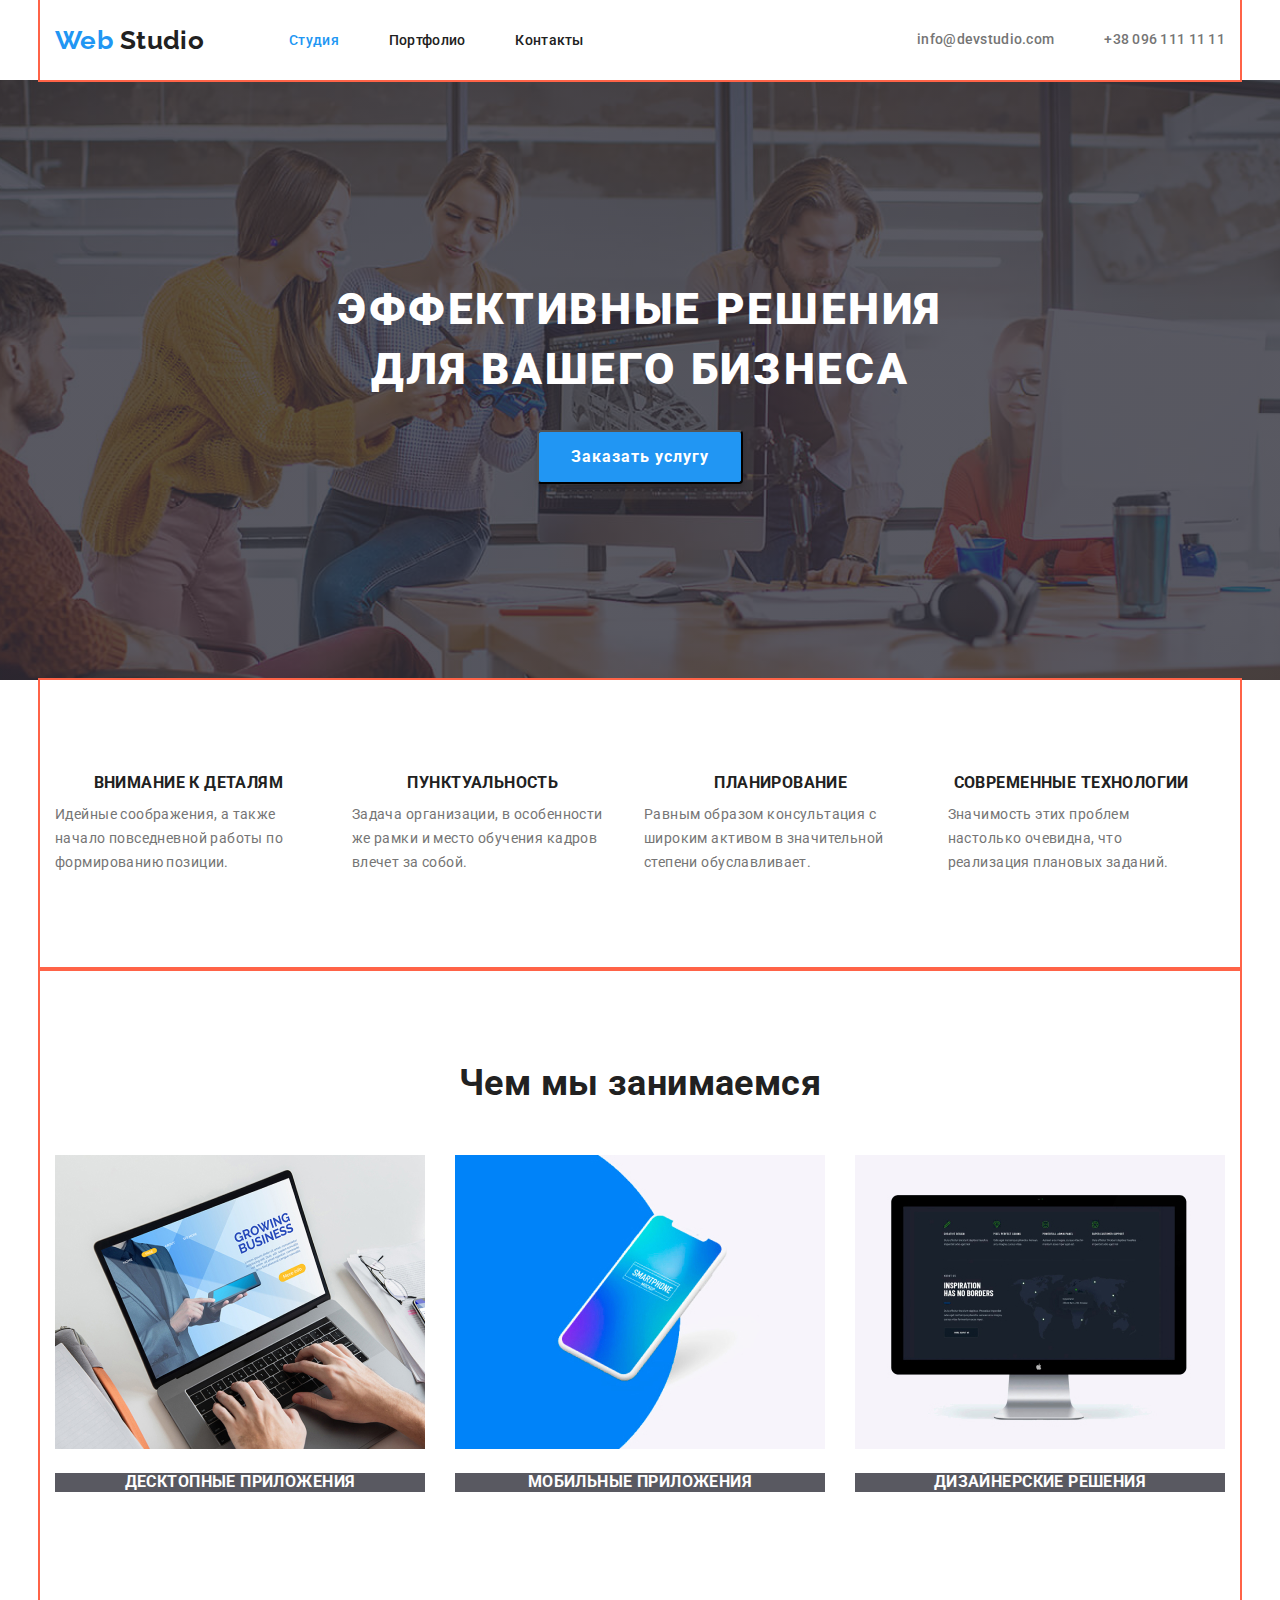
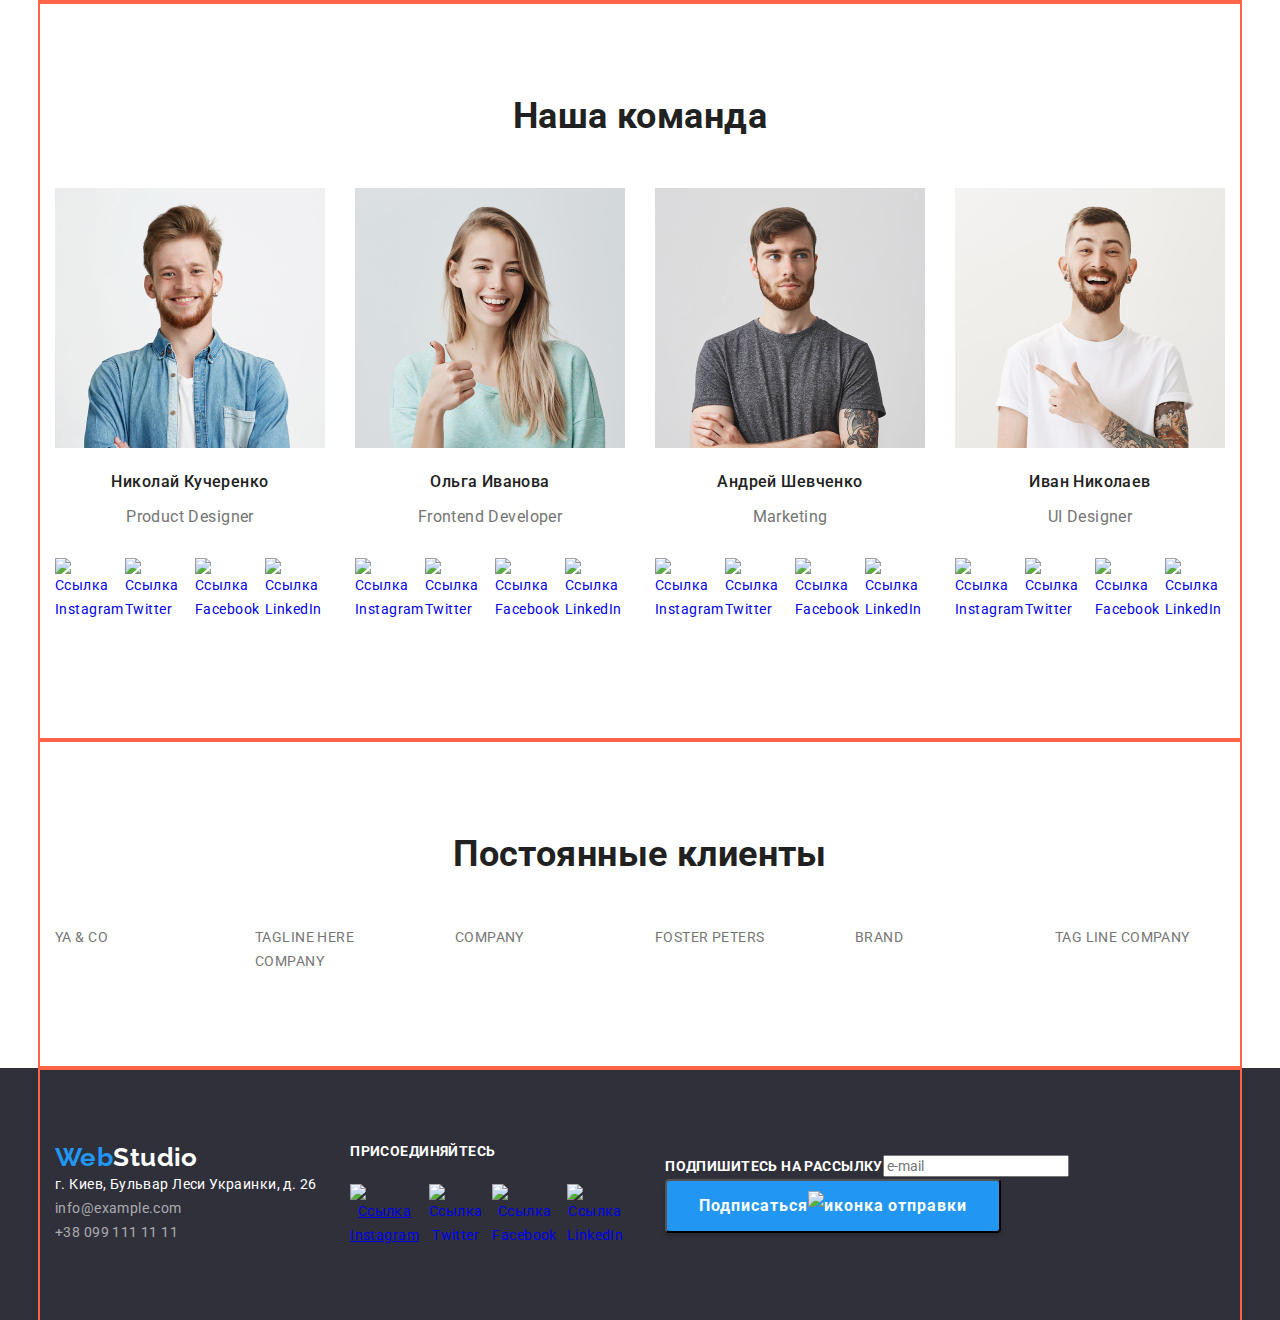
==== index.html @ 9b6b51e1 "закончен герой" ====
<!DOCTYPE html>
<html lang="ru">

<head>
  <meta charset="UTF-8" />
  <meta name="viewport" content="width=device-width, initial-scale=1.0" />
  <meta http-equiv="X-UA-Compatible" content="ie=edge" />
  <title>WebStudio</title>
  <link href="https://fonts.googleapis.com/css2?family=Raleway:wght@700&family=Roboto:wght@400;700;900&display=swap"
    rel="stylesheet">
  <link rel="stylesheet" href="./css/normalize.css">
  <link rel="stylesheet" href="./css/style.css">
</head>

<body>
  <header class="page-header">
    <div class="container-hf flexbox">
      <!-- Навигация на другие страницы -->
      <nav class="navigation">
        <a href="./" class="logo" lang="en"><span class="accent-blue">Web</span>
          <span class="accent-black">Studio</span></a>
        <ul class="list menu-list">
          <li class="menu-item"><a href="./index.html" class="menu-link current">Студия</a></li>
          <li class="menu-item"><a href="./portfolio.html" class="menu-link">Портфолио</a></li>
          <li class="menu-item"><a href="#" class="menu-link">Контакты</a></li>
        </ul>
      </nav>
      <ul class="list contacts-list">
        <li class="contacts-item"><a href="mailto:info@devstudio.com" class="contacts-link">info@devstudio.com</a>
        </li>
        <li class="contacts-item"><a href="tel:+3809611111" class="contacts-link">+38 096 111 11 11</a></li>
      </ul>
    </div>
  </header>
  <main>
    <section class="hero">
      <div class="overlay">
        <h1 class="hero-title">Эффективные решения<br>для вашего бизнеса</h1>
        <button class="btn-studio">Заказать услугу</button>
      </div>
    </section>

    <section>
      <div class="container advantages">
        <ul class="list advantages-list">
          <li class="advantages-title">
            <h3 class="advantages-item">Внимание к деталям</h3>
            <p>Идейные соображения, а также начало повседневной работы по формированию позиции.</p>
          </li>
          <li class="advantages-title">
            <h3 class="advantages-item">Пунктуальность</h3>
            <p>Задача организации, в особенности же рамки и место обучения кадров влечет за собой.</p>
          </li>
          <li class="advantages-title">
            <h3 class="advantages-item">Планирование</h3>
            <p>Равным образом консультация с широким активом в значительной степени обуславливает.</p>
          </li>
          <li class="advantages-title">
            <h3 class="advantages-item">Современные технологии</h3>
            <p>Значимость этих проблем настолько очевидна, что реализация плановых заданий.</p>
          </li>
        </ul>
      </div>
    </section>

    <section>
      <div class="container examples">
        <h2 class="section-title">Чем мы занимаемся</h2>
        <ul class="list examples-list">
          <li class="examples-item">
            <img src="./images/sec-one.jpg" alt="Ноутбук" width="370" />
            <h3 class="examples-title">Десктопные приложения</h3>
          </li>
          <li class="examples-item">
            <img src="./images/sec-two.jpg" alt="Смартфон" width="370" />
            <h3 class="examples-title">Мобильные приложения</h3>
          </li>
          <li class="examples-item">
            <img src="./images/sec-free.jpg" alt="Дизайн" width="370" />
            <h3 class="examples-title">Дизайнерские решения</h3>
          </li>
        </ul>
      </div>
    </section>

    <section>
      <!-- class="section team" -->
      <div class="container">
        <h2 class="section-title">Наша команда</h2>
        <ul class="list team-list">
          <li class="team-item member">
            <a href="#" class="link">
              <img src="./images/foto-nk.jpg" alt="Николай Кучеренко" width="270" />
              <h3 class="member-name">Николай Кучеренко</h3>
              <p class="member-position" lang="en">Product Designer</p>
            </a>
            <ul class="list social-networks">
              <li class="networks-title">
                <a href="https://www.instagram.com/" target="_blank" rel="noopener noreferrer"
                  aria-label="Ссылка на Instagram" class="link">
                  <img src="./images/instagram.svg" alt="Ссылка Instagram" />
                </a>
              </li>
              <li class="networks-title">
                <a href="https://twitter.com/" target="_blank" rel="noopener noreferrer" aria-label="Ссылка на Twitter"
                  class="link">
                  <img src="./images/twitter.svg" alt="Ссылка Twitter" />
                </a>
              </li>
              <li class="networks-title">
                <a href="https://www.facebook.com/" target="_blank" rel="noopener noreferrer"
                  aria-label="Ссылка на Facebook" class="link">
                  <img src="./images/facebook.svg" alt="Ссылка Facebook" />
                </a>
              </li>
              <li class="networks-title">
                <a href="https://www.linkedin.com/" target="_blank" rel="noopener noreferrer"
                  aria-label="Ссылка на LinkedIn" class="link">
                  <img src="./images/linkedin.svg" alt="Ссылка LinkedIn" />
                </a>
              </li>
            </ul>
          </li>
          <li class="team-item member">
            <a href="#" class="link">
              <img src="./images/foto-oi.jpg" alt="Ольга Иванова" width="270" />
              <h3 class="member-name">Ольга Иванова</h3>
              <p class="member-position" lang="en">Frontend Developer</p>
            </a>
            <ul class="list social-networks">
              <li class="networks-title">
                <a href="https://www.instagram.com/" target="_blank" rel="noopener noreferrer"
                  aria-label="Ссылка на Instagram" class="link">
                  <img src="./images/instagram.svg" alt="Ссылка Instagram" />
                </a>
              </li>
              <li class="networks-title">
                <a href="https://twitter.com/" target="_blank" rel="noopener noreferrer" aria-label="Ссылка на Twitter"
                  class="link">
                  <img src="./images/twitter.svg" alt="Ссылка Twitter" />
                </a>
              </li>
              <li class="networks-title">
                <a href="https://www.facebook.com/" target="_blank" rel="noopener noreferrer"
                  aria-label="Ссылка на Facebook" class="link">
                  <img src="./images/facebook.svg" alt="Ссылка Facebook" />
                </a>
              </li>
              <li class="networks-title">
                <a href="https://www.linkedin.com/" target="_blank" rel="noopener noreferrer"
                  aria-label="Ссылка на LinkedIn" class="link">
                  <img src="./images/linkedin.svg" alt="Ссылка LinkedIn" />
                </a>
              </li>
            </ul>
          </li>
          <li class="team-item member">
            <a href="#" class="link">
              <img src="./images/foto-ash.jpg" alt="Андрей Шевченко" width="270" />
              <h3 class="member-name">Андрей Шевченко</h3>
              <p class="member-position" lang="en">Marketing</p>
            </a>
            <ul class="list social-networks">
              <li class="networks-title">
                <a href="https://www.instagram.com/" target="_blank" rel="noopener noreferrer"
                  aria-label="Ссылка на Instagram" class="link">
                  <img src="./images/instagram.svg" alt="Ссылка Instagram" />
                </a>
              </li>
              <li class="networks-title">
                <a href="https://twitter.com/" target="_blank" rel="noopener noreferrer" aria-label="Ссылка на Twitter"
                  class="link">
                  <img src="./images/twitter.svg" alt="Ссылка Twitter" />
                </a>
              </li>
              <li class="networks-title">
                <a href="https://www.facebook.com/" target="_blank" rel="noopener noreferrer"
                  aria-label="Ссылка на Facebook" class="link">
                  <img src="./images/facebook.svg" alt="Ссылка Facebook" />
                </a>
              </li>
              <li class="networks-title">
                <a href="https://www.linkedin.com/" target="_blank" rel="noopener noreferrer"
                  aria-label="Ссылка на LinkedIn" class="link">
                  <img src="./images/linkedin.svg" alt="Ссылка LinkedIn" />
                </a>
              </li>
            </ul>
          </li>
          <li class="team-item member">
            <a href="#" class="link">
              <img src="./images/foto-in.jpg" alt="Иван Николаев" width="270" />
              <h3 class="member-name">Иван Николаев</h3>
              <p class="member-position" lang="en">UI Designer</p>
            </a>
            <ul class="list social-networks">
              <li class="networks-title">
                <a href="https://www.instagram.com/" target="_blank" rel="noopener noreferrer"
                  aria-label="Ссылка на Instagram" class="link">
                  <img src="./images/instagram.svg" alt="Ссылка Instagram" />
                </a>
              </li>
              <li class="networks-title">
                <a href="https://twitter.com/" target="_blank" rel="noopener noreferrer" aria-label="Ссылка на Twitter"
                  class="link">
                  <img src="./images/twitter.svg" alt="Ссылка Twitter" />
                </a>
              </li>
              <li class="networks-title">
                <a href="https://www.facebook.com/" target="_blank" rel="noopener noreferrer"
                  aria-label="Ссылка на Facebook" class="link">
                  <img src="./images/facebook.svg" alt="Ссылка Facebook" />
                </a>
              </li>
              <li class="networks-title">
                <a href="https://www.linkedin.com/" target="_blank" rel="noopener noreferrer"
                  aria-label="Ссылка на LinkedIn" class="link">
                  <img src="./images/linkedin.svg" alt="Ссылка LinkedIn" />
                </a>
              </li>
            </ul>
          </li>
        </ul>
      </div>
    </section>

    <section>
      <div class="container">
        <h2 class="section-title">Постоянные клиенты</h2>
        <ul class="list clients-list">
          <li class="clients-name">YA & CO<a href="" aria-label="ссылка YA & CO"></a></li>
          <li class="clients-name">TAGLINE HERE COMPANY<a href="" aria-label=" ссылка TAGLINE HERE COMPANY"></a>
          </li>
          <li class="clients-name">COMPANY<a href="" aria-label=" ссылка COMPANY"></a></li>
          <li class="clients-name">FOSTER PETERS<a href="" aria-label=" ссылка FOSTER PETERS"></a></li>
          <li class="clients-name">BRAND<a href="" aria-label=" ссылка BRAND"></a></li>
          <li class="clients-name">TAG LINE COMPANY<a href="" aria-label=" ссылка TAG LINE COMPANY"></a></li>
        </ul>
      </div>
    </section>
  </main>

  <footer>
    <section class="container-hf footer flexbox">
      <div class="footer-item item">
        <a href="./" class="logo" lang="en"><span class="accent-blue">Web</span><span
            class="accent-white">Studio</span></a>
        <address>
          <ul class="footer list">
            <li><a href="#" class="link white">г. Киев, Бульвар Леси Украинки, д. 26</a></li>
            <li><a href="mailto:info@example.com" class="footer-addres link" lang="en">info@example.com</a></li>
            <li><a href="tel:+380991111111" class="footer-addres link">+38 099 111 11 11</a></li>
          </ul>
        </address>
      </div>

      <div class="footer-item">
        <b class="examples-title">присоединяйтесь</b>
        <ul class="list fsocial-networks flexbox">
          <li class="fnetworks-title">
            <a href="https://www.instagram.com/" target="_blank" rel="noopener noreferrer"
              aria-label="Ссылка на Instagram">
              <img src="./images/instagram.svg" alt="Ссылка Instagram" />
            </a>
          </li>
          <li class="fnetworks-title">
            <a href="https://twitter.com/" target="_blank" rel="noopener noreferrer" aria-label="Ссылка на Twitter"
              class="link">
              <img src="./images/twitter.svg" alt="Ссылка Twitter" />
            </a>
          </li>
          <li class="fnetworks-title">
            <a href="https://www.facebook.com/" target="_blank" rel="noopener noreferrer"
              aria-label="Ссылка на Facebook" class="link">
              <img src="./images/facebook.svg" alt="Ссылка Facebook" />
            </a>
          </li>
          <li class="fnetworks-title">
            <a href="https://www.linkedin.com/" target="_blank" rel="noopener noreferrer"
              aria-label="Ссылка на LinkedIn" class="link">
              <img src="./images/linkedin.svg" alt="Ссылка LinkedIn" />
            </a>
          </li>
        </ul>
      </div>

      <div class="footer-item1">
        <b class="examples-title">Подпишитесь на рассылку</b><input type="text" placeholder="e-mail" />
        <button type="button" class="btn-studio">
          Подписаться<img src="./images/icon-send.svg" alt="иконка отправки" />
        </button>
      </div>
    </section>
  </footer>
</body>

</html>
---- css/style.css ----
:root {
  --main-color: #757575;
  --dark-color: #212121;
  --accent-color: #2196f3;
  --white: #ffffff;
  --bg-color: #f5f4fa;
  --footer-bg-color: #2f303a;
}

body { 
  font-family: Roboto, sans-serif;
  font-weight: 400;
  font-size: 14px;
  line-height: 1.714;
  letter-spacing: 0.03em;
  color: var(--main-color);
}

.container-hf {
  width: 1170px;
  padding-left: 15px;
  padding-right: 15px;
  margin-right: auto;
  margin-left: auto;
  outline: 2px solid tomato;
}

.container {
  width: 1170px;
  padding: 94px 15px 94px 15px;
  margin-right: auto;
  margin-left: auto;
  outline: 2px solid tomato;
}

.list,
p {
  list-style: none;
  padding: 0;
  margin: 0;
}

.flexbox {
  display: flex;
  align-items: center;

}

.navigation {
  display: flex;
  align-items: center;
  margin-right: auto;
}

.logo {
  display: block;
  font-family: Raleway, sans-serif;
  font-weight: 700;
  font-size: 26px;
  line-height: 1.192;
  text-decoration: none;
  margin-right: 85px;
}

.menu-list,
.contacts-list {
  display: flex;
}

.menu-item:not(:last-child),
.contacts-item:not(:last-child) {
  margin-right: 50px;
}

.menu-link {
  display: block;
  padding-top: 32px;
  padding-bottom: 32px;
  font-weight: 500;
  line-height: 1.142;
  letter-spacing: 0.02em;
  color: var(--dark-color);
  text-decoration: none;
}

.menu-link:hover,
.menu-link:focus,
.contacts-link:hover,
.contacts-link:focus,
.footer .link:hover,
.footer .link:focus {
  color: var(--accent-color);
}

.accent-blue,
.menu-list .current {
  color: var(--accent-color);
}

.accent-black {
  color: var(--dark-color);
}

.accent-white,
.white {
    color: var(--white);
}

.contacts-link {
  font-weight: 500;
  line-height: 1.142;
  letter-spacing: 0.02em;
  color: var(--main-color);
  text-decoration: none;
}

.overlay {
  max-width: 1600px;
  height: 600px;
  margin-left: auto;
  margin-right: auto;
  background-color: var(--main-color);
  background-image: linear-gradient(to right, rgba(47, 47, 58, 0.8),rgba(47, 47, 58, 0.8)),
  url(../images/hero.png);
  background-repeat: no-repeat;
  background-size: cover;
  background-position: center;
}

.hero {
  text-align: center;
}

.hero-title {
  padding-top: 200px;
  margin: 0 0 30px 0;
  font-weight: 900;
  font-size: 44px;
  line-height: 1.363;
  letter-spacing: 0.06em;
  text-transform: uppercase;
  color: var(--white);
}

.btn-studio {
  font-weight: 700;
  font-size: 16px;
  line-height: 1.875;
  letter-spacing: 0.06em;
  background-color: var(--accent-color);
  color: var(--white);
  box-shadow: 0px 4px 4px rgba(0, 0, 0, 0.15);
  border-radius: 4px;
  text-decoration: none;
  align-items: center;
  text-align: center;
  padding: 10px 32px 10px 32px;
}

.advantages-list {
  display: flex;
}

.advantages-title {
  width: : calc((100% - 30px * 3) / 4);
  margin: 0 30px 0 0;
}

.advantages-item {
  font-weight: 700;
  line-height: 1.142;
  text-transform: uppercase;
  color: var(--dark-color);
  margin: 0 0 10px 0;
  text-align: center;
}

.section-title {
  font-weight: 700;
  font-size: 36px;
  line-height: 1.166;
  color: var(--dark-color);
  text-align: center;
  margin: 0px 0 50px 0;
}

.examples-list {
  display: flex;
}

.examples-item{
  width: calc((100% - 30px * 2) / 3);
  margin-right: 30px;
}

.examples-title {
  font-weight: 700;
  line-height: 1.142;
  text-transform: uppercase;
  color: var(--white);
  background-color: rgba(47, 48, 58, 0.8);
  text-align: center;
}

.team-item:nth-child(4n) {
  margin-right: 0;
}

.team-list {
  display: flex;
  flex-wrap: wrap;
}

.team-item{
  width: calc((100% - 30px * 3) / 4);
  margin-right: 30px;
}

.team-item:nth-child(4n) {
  margin-right: 0;
}

.member-name {
  font-weight: 500;
  font-size: 16px;
  line-height: 1.187;
  color: var(--dark-color);
  text-align: center;
}

.member-position {
  font-size: 16px;
  line-height: 1.187;
  color: var(--main-color);
  text-decoration: none;
  text-align: center;
  margin-bottom: 16px;
}

.social-networks,
.fsocial-networks {
  display: flex;
}

.networks-title {
  width: calc((100% - 10px * 3) / 4);
  margin-right: 10px;
  padding:16px 0 24px 0;
}

.networks-title:nth-child(4n) {
  margin-right: 0;
}

.clients-list {
  display: flex;
}

.clients-name {
  width: calc((100% - 30px * 5) / 6);
  margin-right: 30px;
}

.clients-name:nth-child(6n) {
  margin-right: 0;
}

footer {
  background-color: var(--footer-bg-color);
}

footer .container-hf{
  height: 252px;
}

.fnetworks-title {
    margin-right: 10px;
    padding-top: 20px;
    text-align: center;
}

.footer-item {
  width: calc((100% - 90px) / 4);
  margin-right: 30px;
}

.footer-item1 {
  width: calc(50% - 15px);
  margin-left: 15px;
} 

.footer-addres {
    color: rgba(255, 255, 255, 0.6);
    text-decoration: none;
    font-style: normal;
}

.list .link {
  text-decoration: none;
  font-style: normal;
}

.btn-portfolio {
  font-weight: 500;
  font-size: 16px;
  line-height: 1.625;
  text-align: center;
  background-color: var(--bg-color);
  color: var(--dark-color);
  border-radius: 4px;
  padding: 6px 22px 6px 22px;
}

.btn-portfolio:hover,
.btn-portfolio:focus {
  background-color: var(--accent-color);
  color: var(--white);
  box-shadow: 0px 2px 2px rgba(0, 0, 0, 0.12), 0px 1px 2px rgba(0, 0, 0, 0.08), 0px 3px 1px rgba(0, 0, 0, 0.1);
}

.choice {
  margin-bottom: 50px;
}

.choice-list {
  display: flex;
  justify-content: center;
}

.choice-item:not(:last-child) {
  margin-right: 8px;
}

.filter {
  display: flex;
  flex-wrap: wrap;
  font-weight: 700;
  font-size: 2;
  line-height: 36px;
  letter-spacing: 0.06em;
  color: var(--dark-color);
  text-decoration: none; 
}

.filter-title {
  font-size: 16px;
  line-height: 1.875;
  color: var(--main-color);
  text-decoration: none
}

.filter-description {
  font-size: 18px;
  line-height: 1.555;
  background-color: rgba(33, 150, 243, 0.9);;
  color: var(--white);
  text-decoration: none;
}  

.filter-list {
  display: flex;
  flex-wrap: wrap;
}

.filter-element {
  width: calc((100% - 30px * 2) / 3);
  margin-right: 30px;
}

.filter-element:nth-child(3n) {
  margin-right: 0;
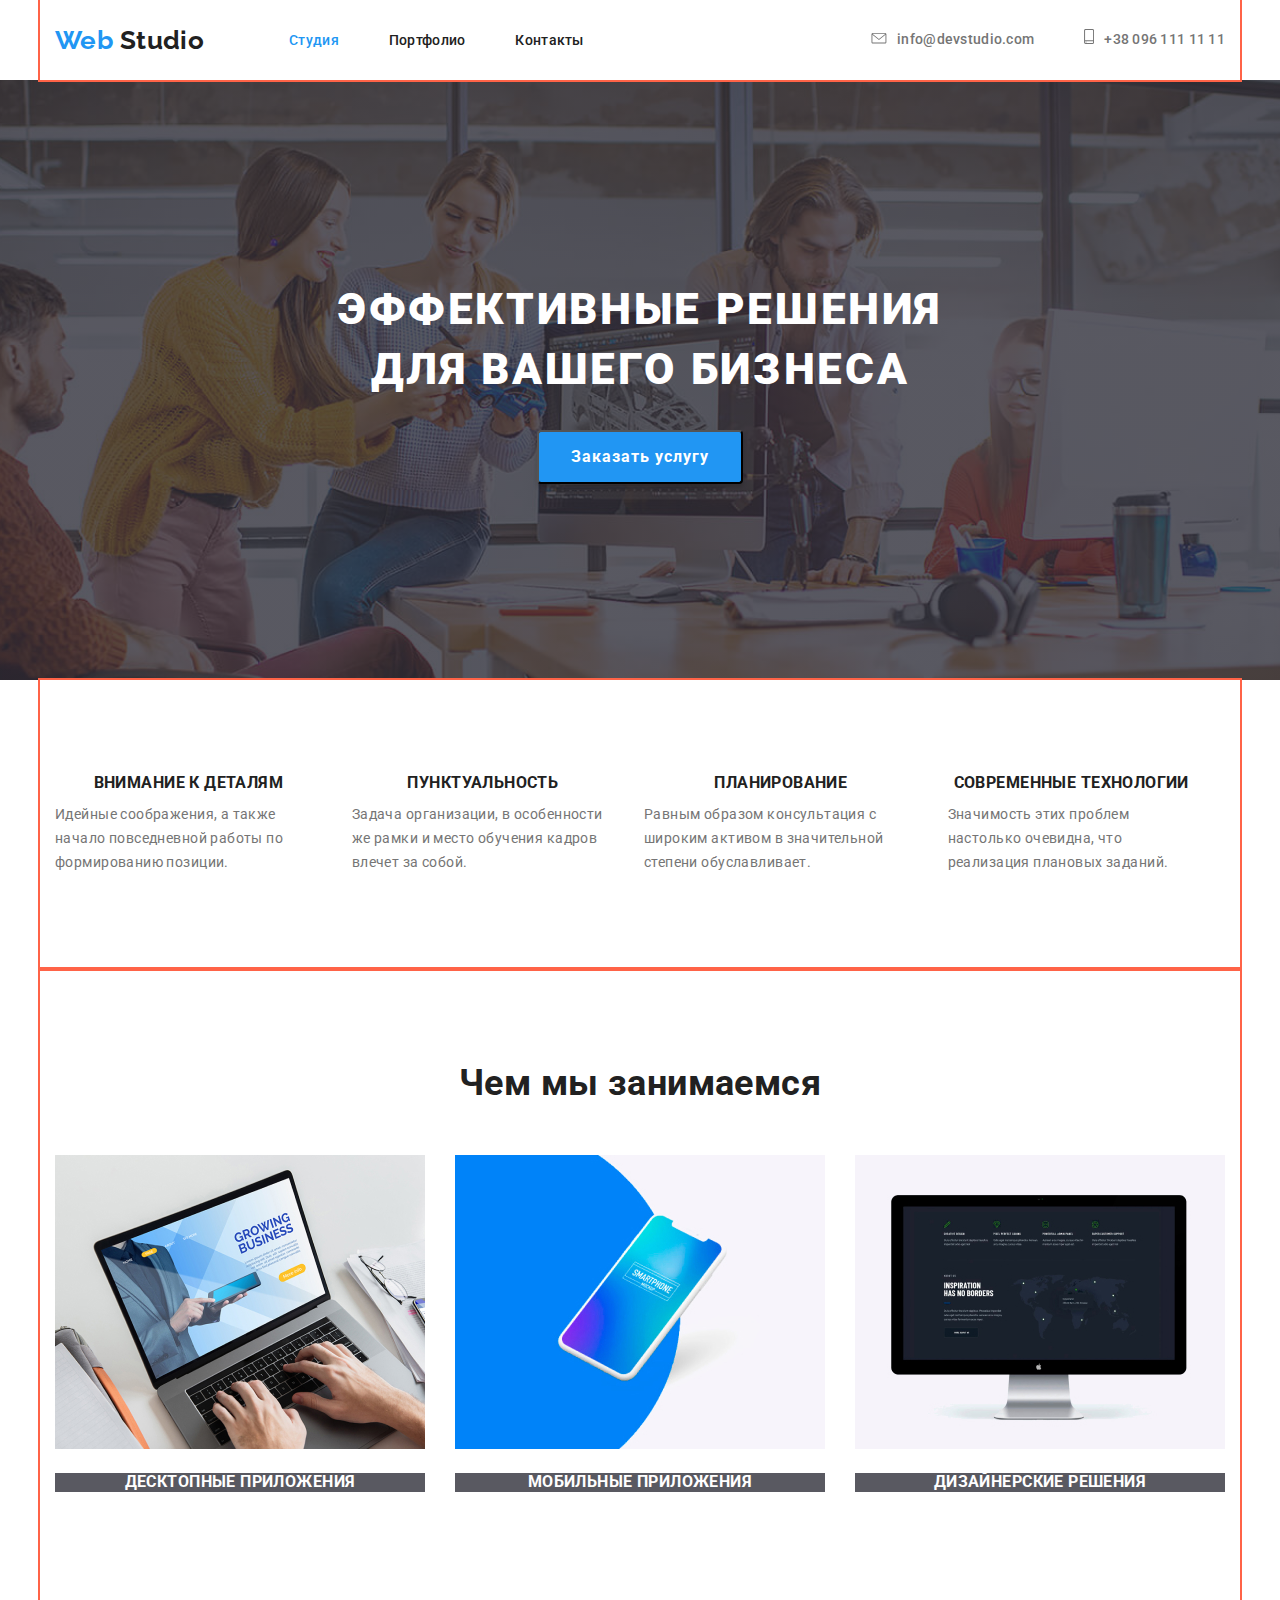
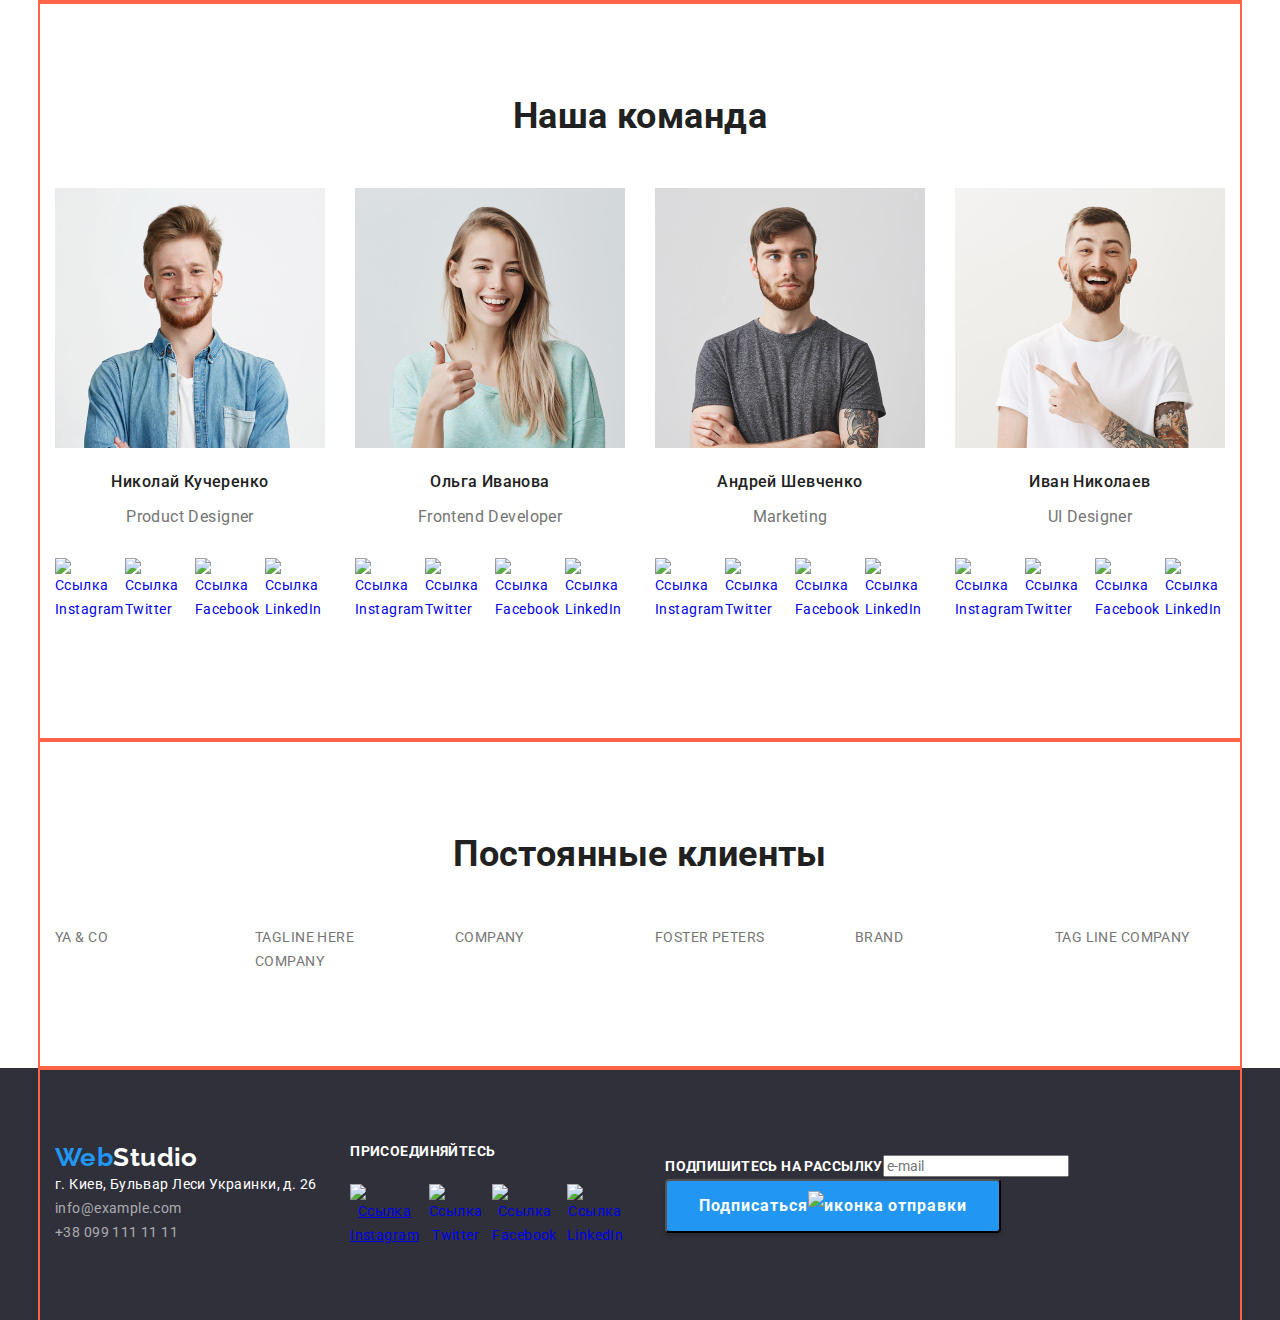
==== commit 9e608847: "хедер закончен" ====
--- a/index.html
+++ b/index.html
@@ -26,9 +26,18 @@
         </ul>
       </nav>
       <ul class="list contacts-list">
-        <li class="contacts-item"><a href="mailto:info@devstudio.com" class="contacts-link">info@devstudio.com</a>
+        <li class="contacts-item">
+          <a href="mailto:info@devstudio.com" class="contacts-link">
+            <svg class="envelope">
+              <use href="./images/sprite.svg#envelope"></use>
+            </svg>info@devstudio.com</a>
         </li>
-        <li class="contacts-item"><a href="tel:+3809611111" class="contacts-link">+38 096 111 11 11</a></li>
+        <li class="contacts-item">
+          <a href="tel:+3809611111" class="contacts-link">
+            <svg class="smartphone">
+              <use href="./images/sprite.svg#smartphone"></use>
+            </svg>+38 096 111 11 11</a>
+        </li>
       </ul>
     </div>
   </header>
--- a/css/style.css
+++ b/css/style.css
@@ -112,6 +112,20 @@
   letter-spacing: 0.02em;
   color: var(--main-color);
   text-decoration: none;
+}
+
+.envelope {
+  width: 16px;
+  height: 11.2px;
+  margin-right: 10px;
+  fill: currentColor;
+}
+
+.smartphone {
+  width: 10px;
+  height: 15px;
+  margin-right: 10px;
+  fill: currentColor;
 }
 
 .overlay {
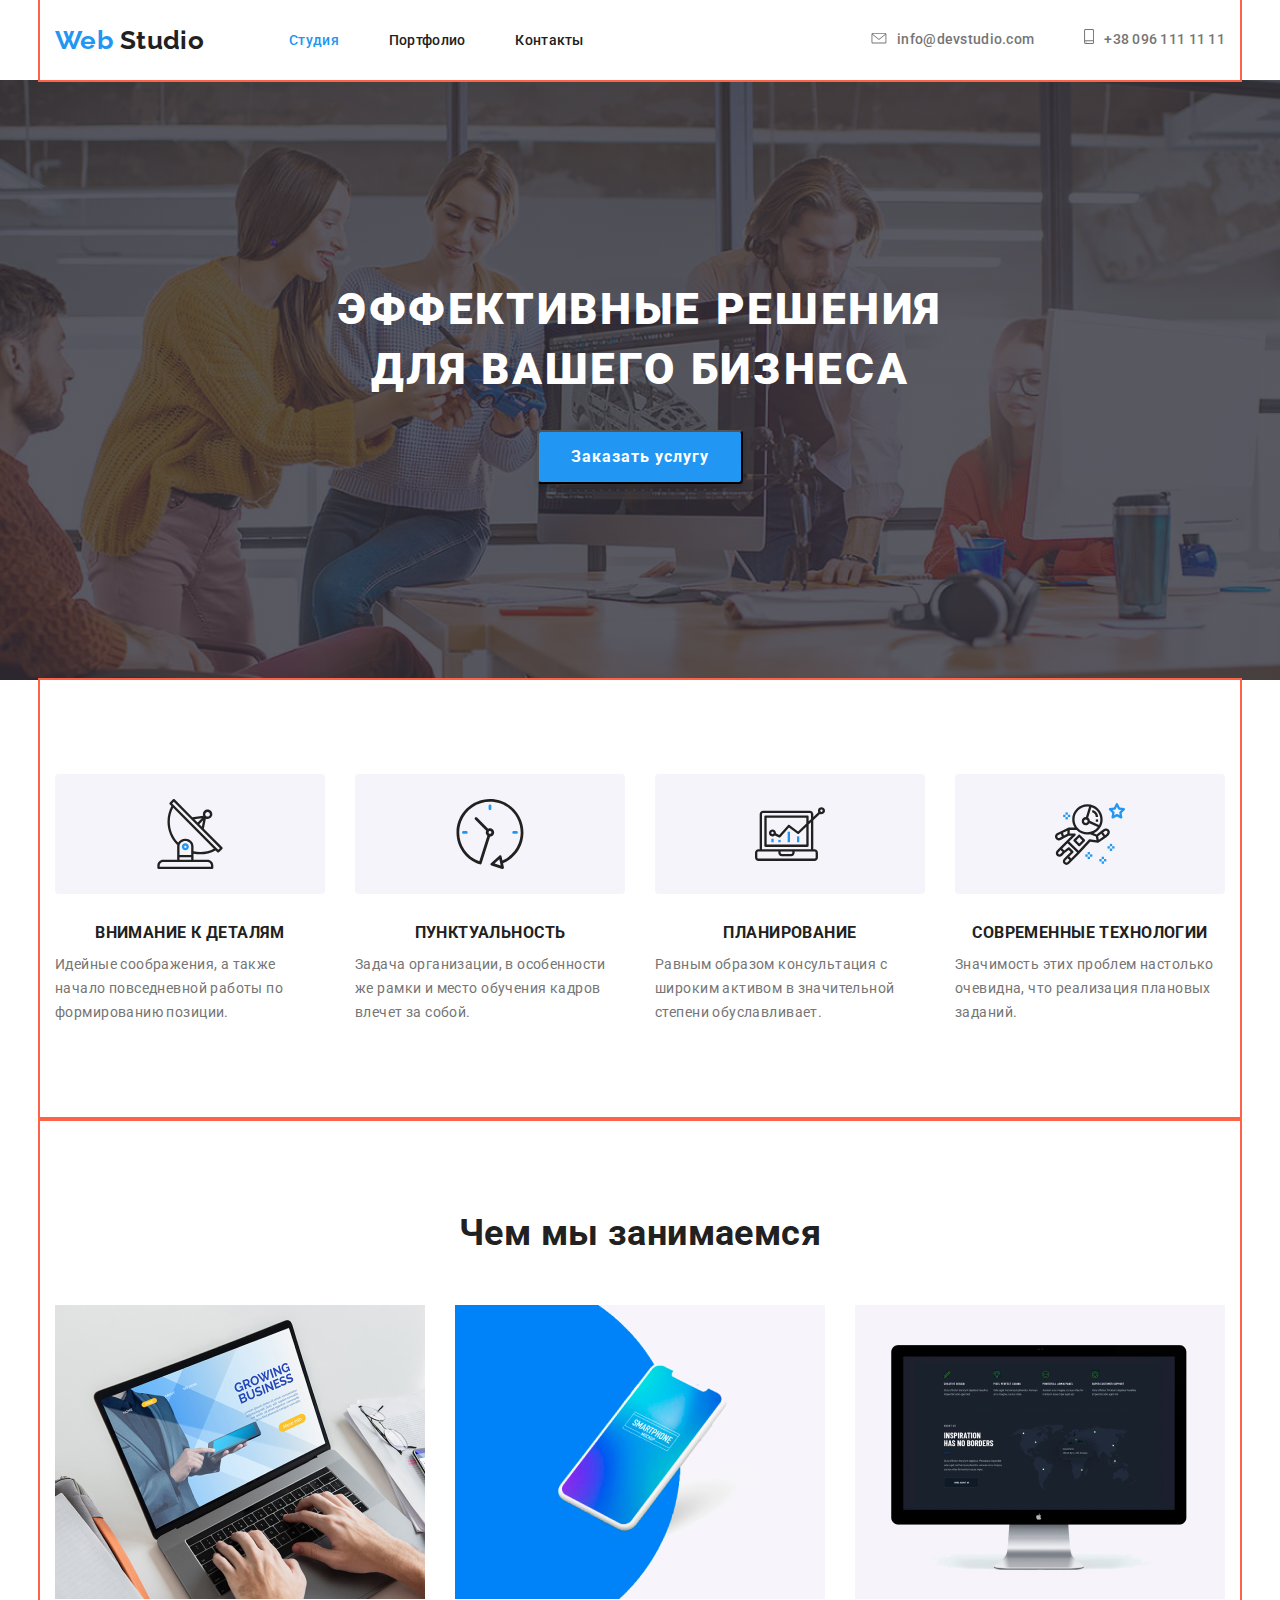
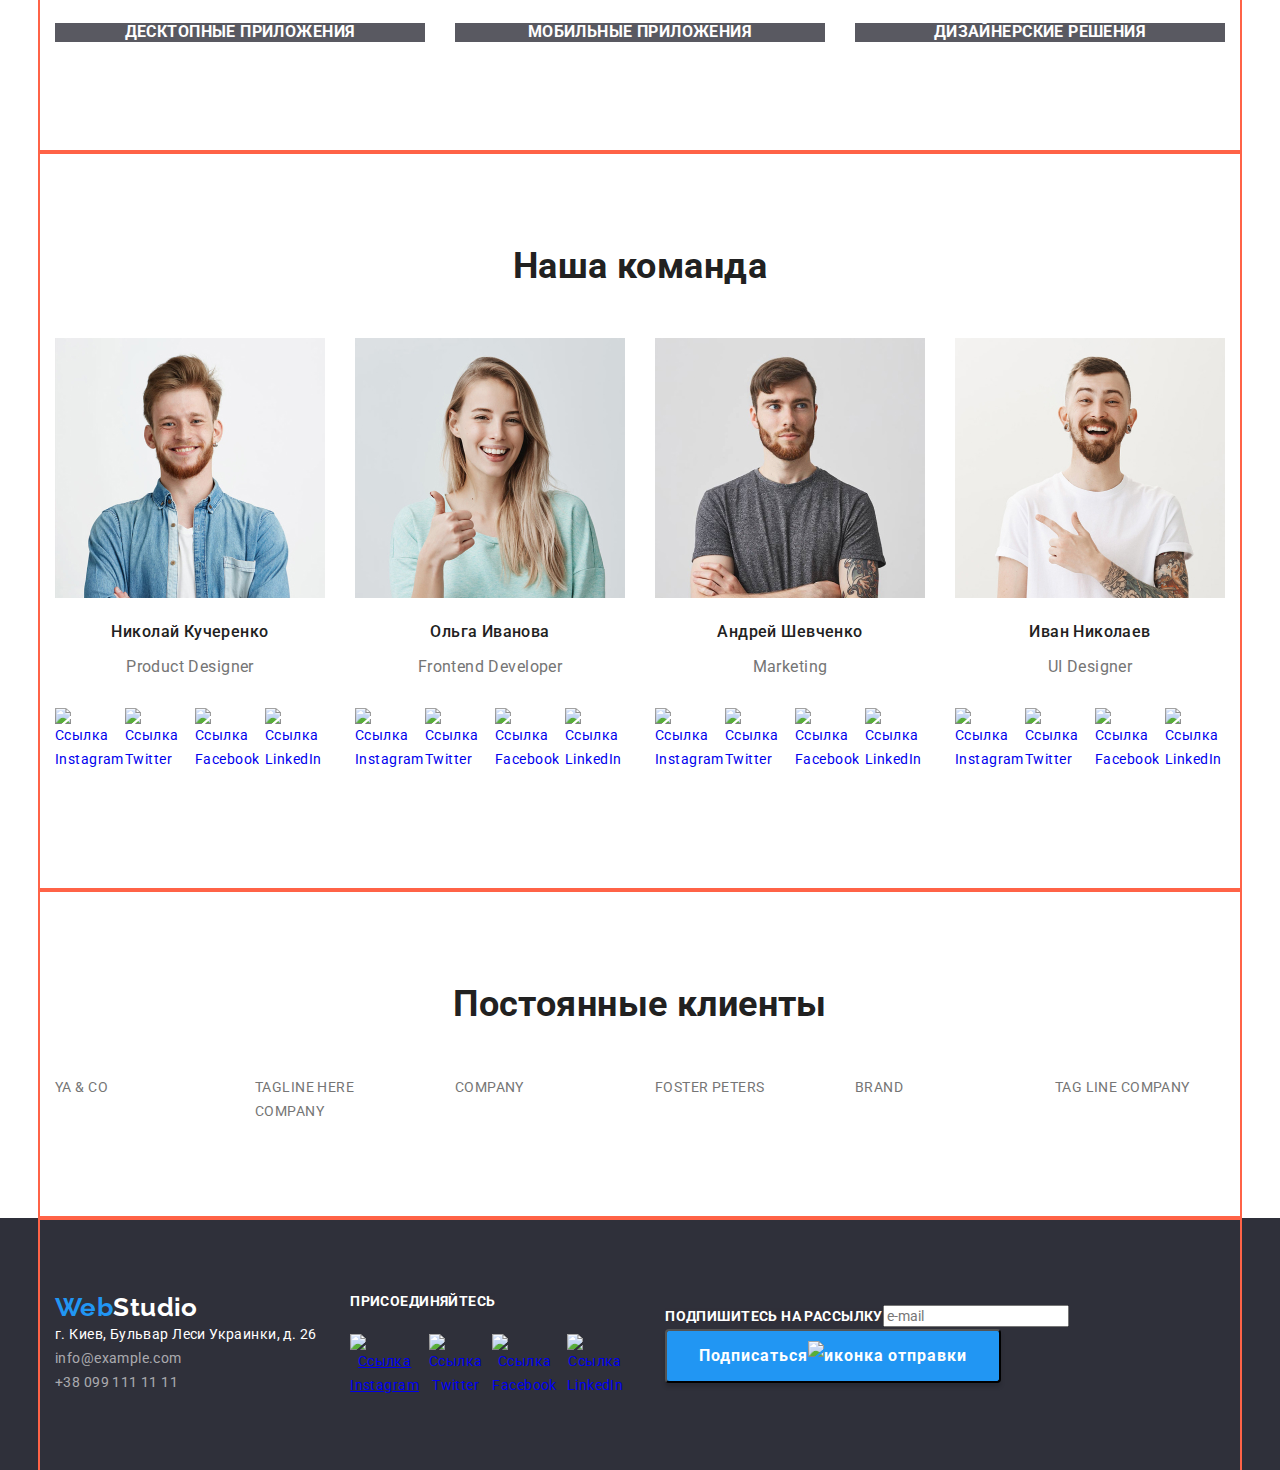
==== commit 0e85b96b: "добавлены иконки после героя" ====
--- a/index.html
+++ b/index.html
@@ -53,18 +53,38 @@
       <div class="container advantages">
         <ul class="list advantages-list">
           <li class="advantages-title">
+            <div class="advantages-icon">
+              <svg class="adv-i">
+                <use href="./images/sprite.svg#antenna"></use>
+              </svg>
+            </div>
             <h3 class="advantages-item">Внимание к деталям</h3>
             <p>Идейные соображения, а также начало повседневной работы по формированию позиции.</p>
           </li>
           <li class="advantages-title">
+            <div class="advantages-icon">
+              <svg class="adv-i">
+                <use href="./images/sprite.svg#clock"></use>
+              </svg>
+            </div>
             <h3 class="advantages-item">Пунктуальность</h3>
             <p>Задача организации, в особенности же рамки и место обучения кадров влечет за собой.</p>
           </li>
           <li class="advantages-title">
+            <div class="advantages-icon">
+              <svg class="adv-i">
+                <use href="./images/sprite.svg#diagram"></use>
+              </svg>
+            </div>
             <h3 class="advantages-item">Планирование</h3>
             <p>Равным образом консультация с широким активом в значительной степени обуславливает.</p>
           </li>
           <li class="advantages-title">
+            <div class="advantages-icon">
+              <svg class="adv-i">
+                <use href="./images/sprite.svg#astronaut"></use>
+              </svg>
+            </div>
             <h3 class="advantages-item">Современные технологии</h3>
             <p>Значимость этих проблем настолько очевидна, что реализация плановых заданий.</p>
           </li>
--- a/css/style.css
+++ b/css/style.css
@@ -189,6 +189,23 @@
   text-align: center;
 }
 
+.advantages-icon {
+  display: flex;
+  justify-content: center;
+  align-items: center;
+  width: 270px;
+  height: 120px;
+  background-color: var(--bg-color);
+  border: 0px solid var(--bg-color);
+  border-radius: 4px;
+  margin-bottom: 30px;
+}
+
+.adv-i {
+  width: 70px;
+  height: 70px;
+}
+
 .section-title {
   font-weight: 700;
   font-size: 36px;
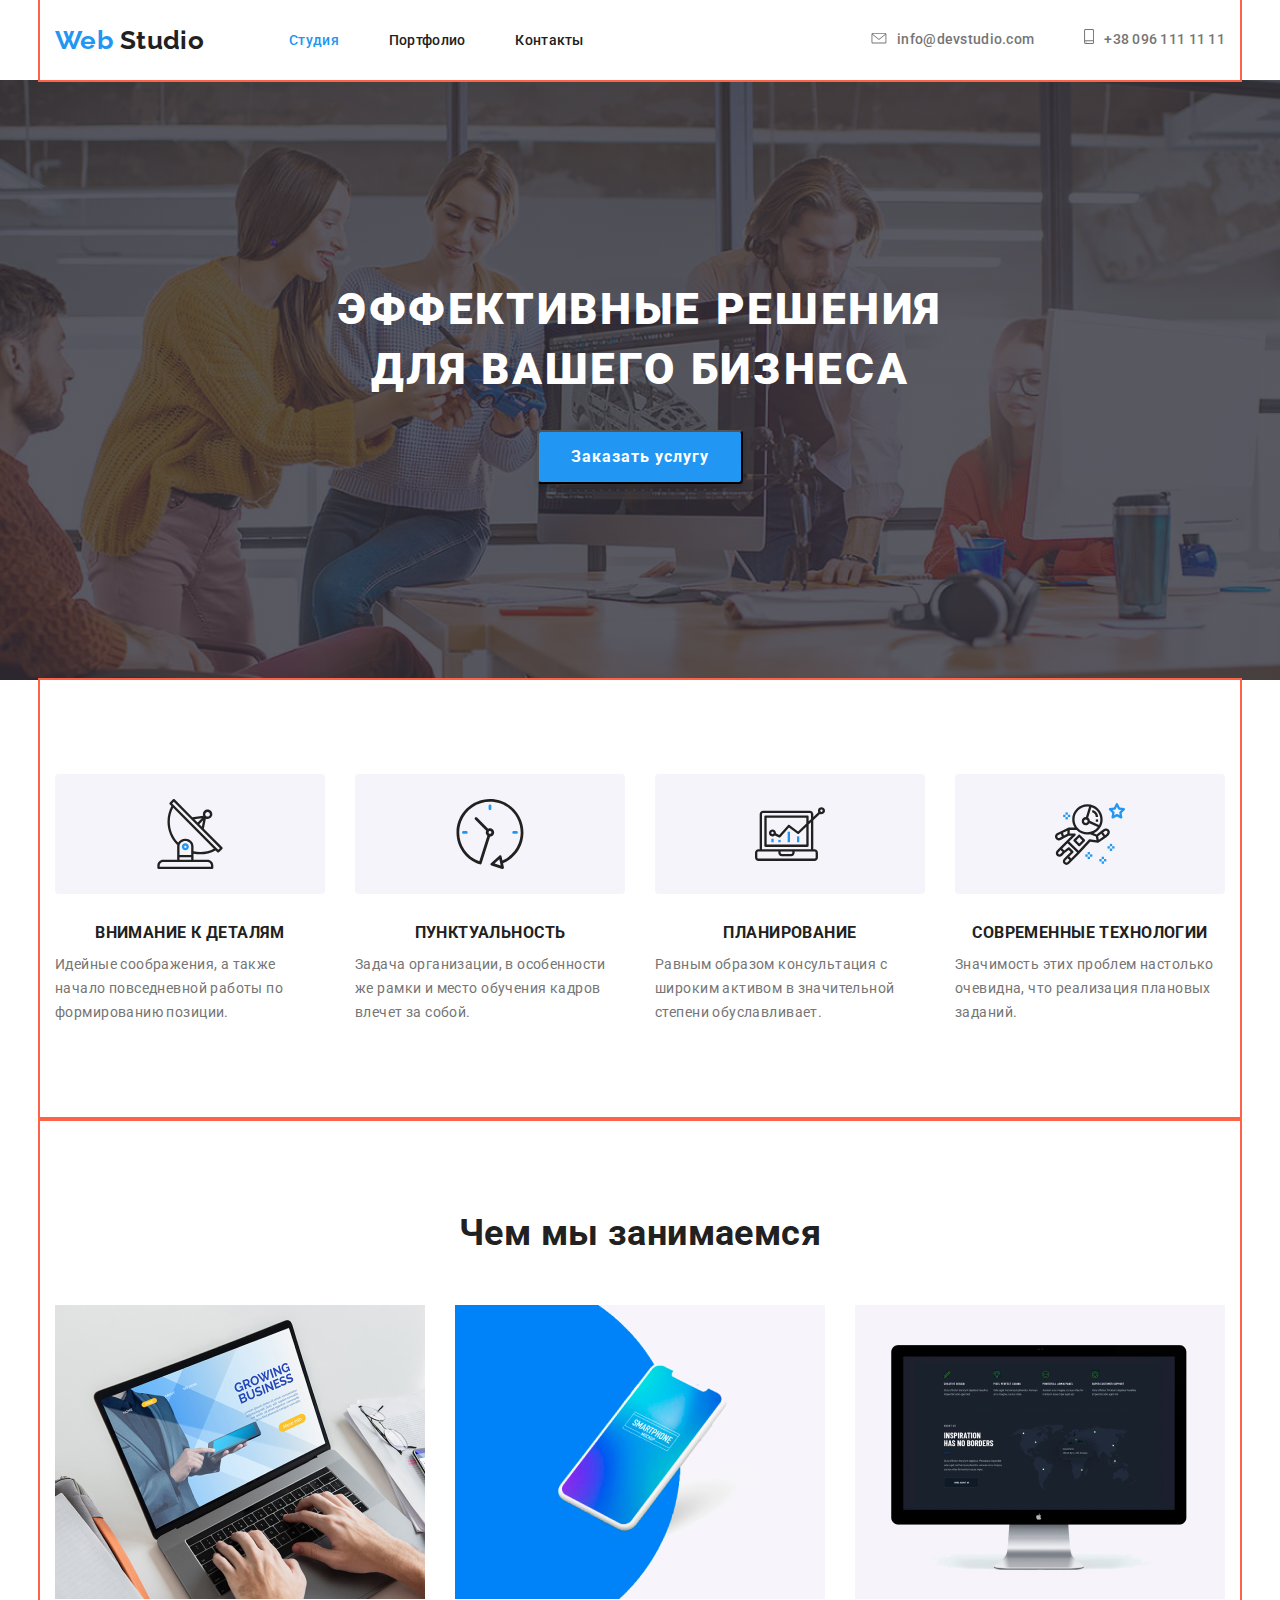
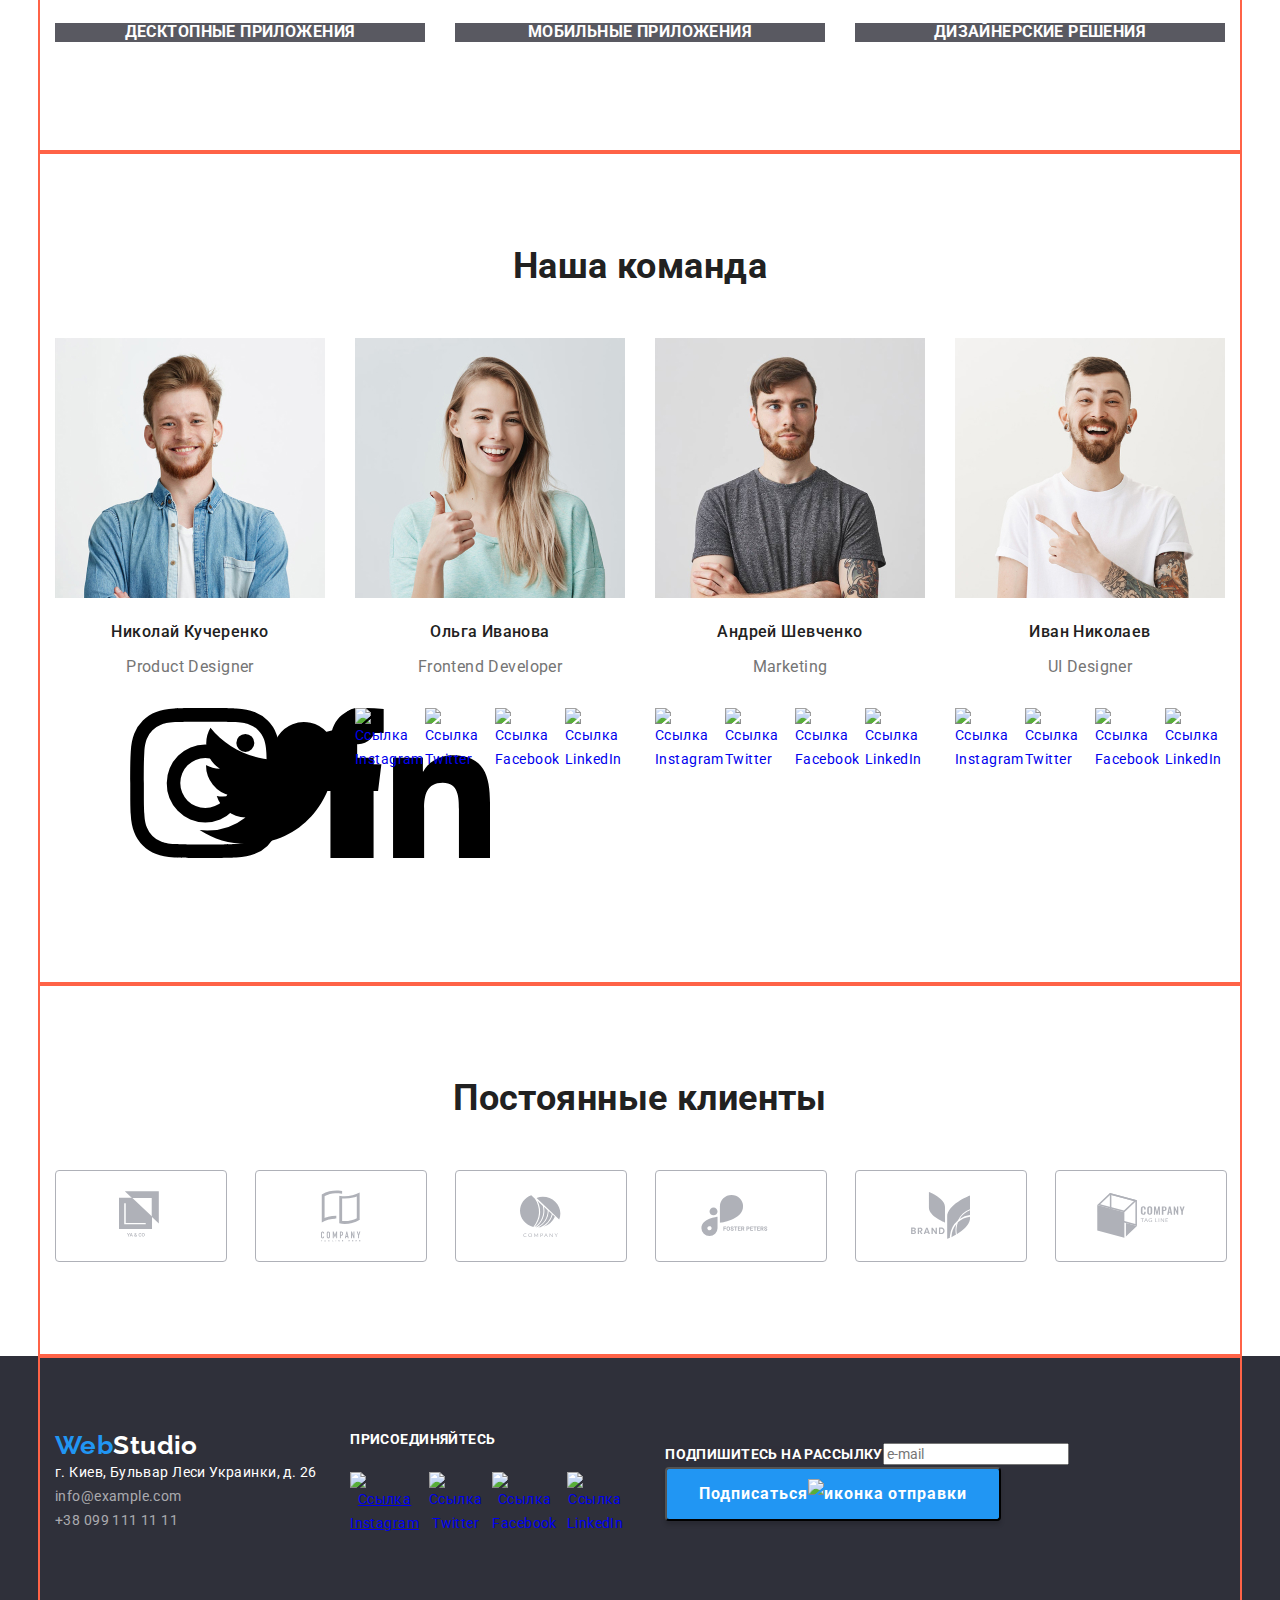
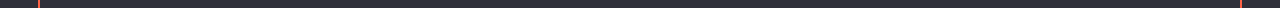
==== commit 189172c9: "добавлены логотипы" ====
--- a/index.html
+++ b/index.html
@@ -127,25 +127,33 @@
               <li class="networks-title">
                 <a href="https://www.instagram.com/" target="_blank" rel="noopener noreferrer"
                   aria-label="Ссылка на Instagram" class="link">
-                  <img src="./images/instagram.svg" alt="Ссылка Instagram" />
+                  <svg class="networks-icon">
+                    <use href="./images/sprite.svg#instagram"></use>
+                  </svg>
                 </a>
               </li>
               <li class="networks-title">
                 <a href="https://twitter.com/" target="_blank" rel="noopener noreferrer" aria-label="Ссылка на Twitter"
                   class="link">
-                  <img src="./images/twitter.svg" alt="Ссылка Twitter" />
+                  <svg class="networks-icon">
+                    <use href="./images/sprite.svg#twitter"></use>
+                  </svg>
                 </a>
               </li>
               <li class="networks-title">
                 <a href="https://www.facebook.com/" target="_blank" rel="noopener noreferrer"
                   aria-label="Ссылка на Facebook" class="link">
-                  <img src="./images/facebook.svg" alt="Ссылка Facebook" />
+                  <svg class="networks-icon">
+                    <use href="./images/sprite.svg#facebook"></use>
+                  </svg>
                 </a>
               </li>
               <li class="networks-title">
                 <a href="https://www.linkedin.com/" target="_blank" rel="noopener noreferrer"
                   aria-label="Ссылка на LinkedIn" class="link">
-                  <img src="./images/linkedin.svg" alt="Ссылка LinkedIn" />
+                  <svg class="networks-icon">
+                    <use href="./images/sprite.svg#linkedin"></use>
+                  </svg>
                 </a>
               </li>
             </ul>
@@ -257,13 +265,37 @@
       <div class="container">
         <h2 class="section-title">Постоянные клиенты</h2>
         <ul class="list clients-list">
-          <li class="clients-name">YA & CO<a href="" aria-label="ссылка YA & CO"></a></li>
-          <li class="clients-name">TAGLINE HERE COMPANY<a href="" aria-label=" ссылка TAGLINE HERE COMPANY"></a>
-          </li>
-          <li class="clients-name">COMPANY<a href="" aria-label=" ссылка COMPANY"></a></li>
-          <li class="clients-name">FOSTER PETERS<a href="" aria-label=" ссылка FOSTER PETERS"></a></li>
-          <li class="clients-name">BRAND<a href="" aria-label=" ссылка BRAND"></a></li>
-          <li class="clients-name">TAG LINE COMPANY<a href="" aria-label=" ссылка TAG LINE COMPANY"></a></li>
+          <li class="clients-name"><a href="" class="clients-icon" aria-label="ссылка YA & CO">
+              <svg class="clients1">
+                <use href="./images/sprite.svg#logo1"></use>
+              </svg>
+            </a></li>
+          <li class="clients-name"><a href="" class="clients-icon" aria-label=" ссылка TAGLINE HERE COMPANY">
+              <svg class="clients2">
+                <use href="./images/sprite.svg#logo2"></use>
+              </svg>
+            </a>
+          </li>
+          <li class="clients-name"><a href="" class="clients-icon" aria-label=" ссылка COMPANY">
+              <svg class="clients3">
+                <use href="./images/sprite.svg#logo3"></use>
+              </svg>
+            </a></li>
+          <li class="clients-name"><a href="" class="clients-icon" aria-label=" ссылка FOSTER PETERS">
+              <svg class="clients4">
+                <use href="./images/sprite.svg#logo4"></use>
+              </svg>
+            </a></li>
+          <li class="clients-name"><a href="" class="clients-icon" aria-label=" ссылка BRAND">
+              <svg class="clients5">
+                <use href="./images/sprite.svg#logo5"></use>
+              </svg>
+            </a></li>
+          <li class="clients-name"><a href="" class="clients-icon" aria-label=" ссылка TAG LINE COMPANY">
+              <svg class="clients6">
+                <use href="./images/sprite.svg#logo6"></use>
+              </svg>
+            </a></li>
         </ul>
       </div>
     </section>
--- a/css/style.css
+++ b/css/style.css
@@ -5,6 +5,7 @@
   --white: #ffffff;
   --bg-color: #f5f4fa;
   --footer-bg-color: #2f303a;
+  --background: #AFB1B8;
 }
 
 body { 
@@ -283,6 +284,17 @@
   margin-right: 0;
 }
 
+/* .networks-icon {
+  display: flex;
+  justify-content: center;
+  align-items: center;
+  width: 44px;
+  height: 44px;
+  margin: 0;
+  color: var(--background);
+  border-radius: 50%;
+} */
+
 .clients-list {
   display: flex;
 }
@@ -294,6 +306,58 @@
 
 .clients-name:nth-child(6n) {
   margin-right: 0;
+}
+
+.clients-icon {
+  display: flex;
+  justify-content: center;
+  align-items: center;
+  height: 90px;
+  width: 170px;
+  color: var(--background);
+  border: 1px solid var(--background);
+  border-radius: 4px;
+}
+
+.clients-icon:hover {
+  color: var(--accent-color);
+  border-color: var(--accent-color);
+}
+
+.clients1 {
+  width: 44px;
+  height: 49px;
+  fill: currentColor;
+}
+
+.clients2 {
+  width: 40px;
+  height: 52px;
+  fill: currentColor;
+}
+
+.clients3 {
+  width: 41px;
+  height: 42.6px;
+  fill: currentColor;
+}
+
+.clients4 {
+  width: 79.6px;
+  height: 42px;
+  fill: currentColor;
+}
+
+.clients5 {
+  width: 59px;
+  height: 47px;
+  fill: currentColor;
+}
+
+.clients6{
+  width: 88.5px;
+  height: 45.4px;
+  fill: currentColor;
 }
 
 footer {
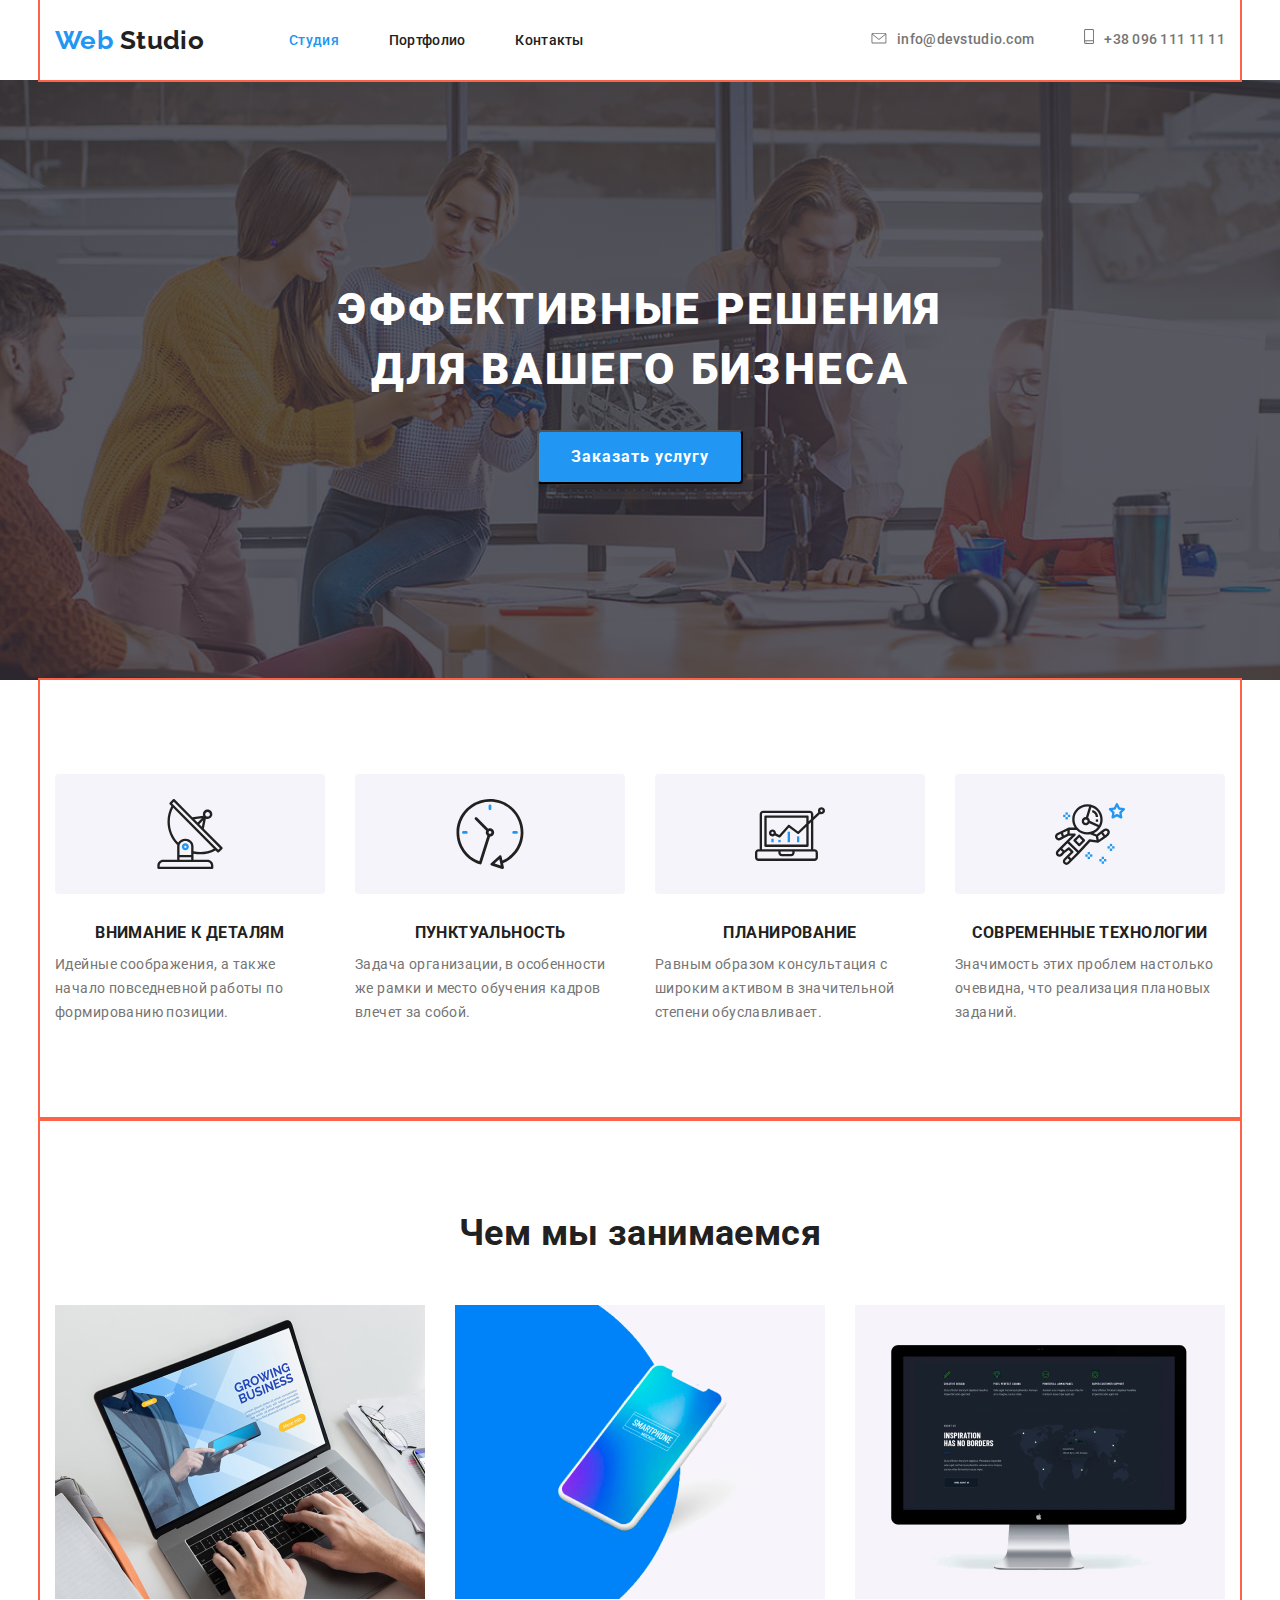
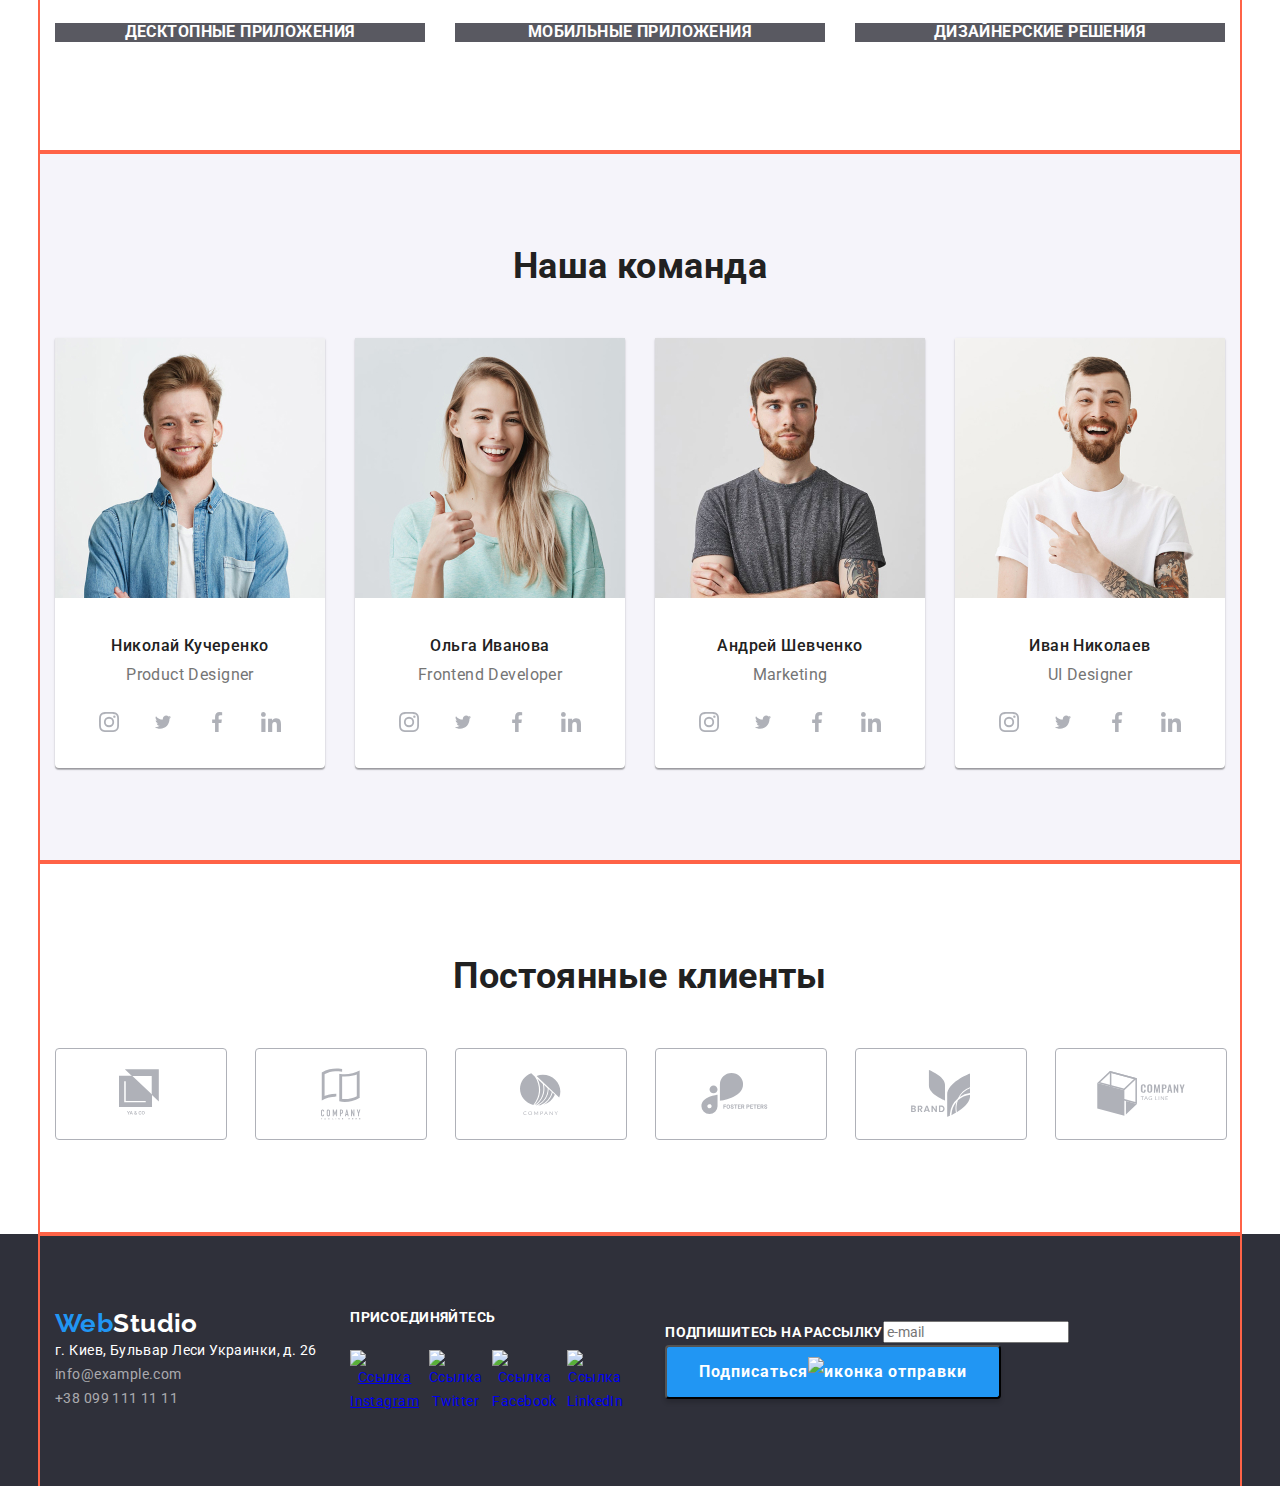
==== commit ecdf2d38: "закончены иконки" ====
--- a/index.html
+++ b/index.html
@@ -114,148 +114,172 @@
 
     <section>
       <!-- class="section team" -->
-      <div class="container">
+      <div class="container team">
         <h2 class="section-title">Наша команда</h2>
         <ul class="list team-list">
           <li class="team-item member">
-            <a href="#" class="link">
-              <img src="./images/foto-nk.jpg" alt="Николай Кучеренко" width="270" />
+            <img src="./images/foto-nk.jpg" alt="Николай Кучеренко" width="270" />
+            <div class="team-member">
               <h3 class="member-name">Николай Кучеренко</h3>
               <p class="member-position" lang="en">Product Designer</p>
-            </a>
-            <ul class="list social-networks">
-              <li class="networks-title">
-                <a href="https://www.instagram.com/" target="_blank" rel="noopener noreferrer"
-                  aria-label="Ссылка на Instagram" class="link">
-                  <svg class="networks-icon">
-                    <use href="./images/sprite.svg#instagram"></use>
-                  </svg>
-                </a>
-              </li>
-              <li class="networks-title">
-                <a href="https://twitter.com/" target="_blank" rel="noopener noreferrer" aria-label="Ссылка на Twitter"
-                  class="link">
-                  <svg class="networks-icon">
-                    <use href="./images/sprite.svg#twitter"></use>
-                  </svg>
-                </a>
-              </li>
-              <li class="networks-title">
-                <a href="https://www.facebook.com/" target="_blank" rel="noopener noreferrer"
-                  aria-label="Ссылка на Facebook" class="link">
-                  <svg class="networks-icon">
-                    <use href="./images/sprite.svg#facebook"></use>
-                  </svg>
-                </a>
-              </li>
-              <li class="networks-title">
-                <a href="https://www.linkedin.com/" target="_blank" rel="noopener noreferrer"
-                  aria-label="Ссылка на LinkedIn" class="link">
-                  <svg class="networks-icon">
-                    <use href="./images/sprite.svg#linkedin"></use>
-                  </svg>
-                </a>
-              </li>
-            </ul>
+              <ul class="list social-networks">
+                <li class="networks-title">
+                  <a href="https://www.instagram.com/" target="_blank" rel="noopener noreferrer"
+                    aria-label="Ссылка на Instagram" class="link networks-icon">
+                    <svg class="icon-instagram">
+                      <use href="./images/sprite.svg#instagram"></use>
+                    </svg>
+                  </a>
+                </li>
+                <li class="networks-title">
+                  <a href="https://twitter.com/" target="_blank" rel="noopener noreferrer"
+                    aria-label="Ссылка на Twitter" class="link networks-icon">
+                    <svg class="icon-twitter">
+                      <use href="./images/sprite.svg#twitter"></use>
+                    </svg>
+                  </a>
+                </li>
+                <li class="networks-title">
+                  <a href="https://www.facebook.com/" target="_blank" rel="noopener noreferrer"
+                    aria-label="Ссылка на Facebook" class="link networks-icon">
+                    <svg class="icon-facebook">
+                      <use href="./images/sprite.svg#facebook"></use>
+                    </svg>
+                  </a>
+                </li>
+                <li class="networks-title">
+                  <a href="https://www.linkedin.com/" target="_blank" rel="noopener noreferrer"
+                    aria-label="Ссылка на LinkedIn" class="link networks-icon">
+                    <svg class="icon-linkedin">
+                      <use href="./images/sprite.svg#linkedin"></use>
+                    </svg>
+                  </a>
+                </li>
+              </ul>
+            </div>
           </li>
           <li class="team-item member">
-            <a href="#" class="link">
-              <img src="./images/foto-oi.jpg" alt="Ольга Иванова" width="270" />
+            <img src="./images/foto-oi.jpg" alt="Ольга Иванова" width="270" />
+            <div class="team-member">
               <h3 class="member-name">Ольга Иванова</h3>
               <p class="member-position" lang="en">Frontend Developer</p>
-            </a>
-            <ul class="list social-networks">
-              <li class="networks-title">
-                <a href="https://www.instagram.com/" target="_blank" rel="noopener noreferrer"
-                  aria-label="Ссылка на Instagram" class="link">
-                  <img src="./images/instagram.svg" alt="Ссылка Instagram" />
-                </a>
-              </li>
-              <li class="networks-title">
-                <a href="https://twitter.com/" target="_blank" rel="noopener noreferrer" aria-label="Ссылка на Twitter"
-                  class="link">
-                  <img src="./images/twitter.svg" alt="Ссылка Twitter" />
-                </a>
-              </li>
-              <li class="networks-title">
-                <a href="https://www.facebook.com/" target="_blank" rel="noopener noreferrer"
-                  aria-label="Ссылка на Facebook" class="link">
-                  <img src="./images/facebook.svg" alt="Ссылка Facebook" />
-                </a>
-              </li>
-              <li class="networks-title">
-                <a href="https://www.linkedin.com/" target="_blank" rel="noopener noreferrer"
-                  aria-label="Ссылка на LinkedIn" class="link">
-                  <img src="./images/linkedin.svg" alt="Ссылка LinkedIn" />
-                </a>
-              </li>
-            </ul>
+              <ul class="list social-networks">
+                <li class="networks-title">
+                  <a href="https://www.instagram.com/" target="_blank" rel="noopener noreferrer"
+                    aria-label="Ссылка на Instagram" class="link networks-icon">
+                    <svg class="icon-instagram">
+                      <use href="./images/sprite.svg#instagram"></use>
+                    </svg>
+                  </a>
+                </li>
+                <li class="networks-title">
+                  <a href="https://twitter.com/" target="_blank" rel="noopener noreferrer"
+                    aria-label="Ссылка на Twitter" class="link networks-icon">
+                    <svg class="icon-twitter">
+                      <use href="./images/sprite.svg#twitter"></use>
+                    </svg>
+                  </a>
+                </li>
+                <li class="networks-title">
+                  <a href="https://www.facebook.com/" target="_blank" rel="noopener noreferrer"
+                    aria-label="Ссылка на Facebook" class="link networks-icon">
+                    <svg class="icon-facebook">
+                      <use href="./images/sprite.svg#facebook"></use>
+                    </svg>
+                  </a>
+                </li>
+                <li class="networks-title">
+                  <a href="https://www.linkedin.com/" target="_blank" rel="noopener noreferrer"
+                    aria-label="Ссылка на LinkedIn" class="link networks-icon">
+                    <svg class="icon-linkedin">
+                      <use href="./images/sprite.svg#linkedin"></use>
+                    </svg>
+                  </a>
+                </li>
+              </ul>
+            </div>
           </li>
           <li class="team-item member">
-            <a href="#" class="link">
-              <img src="./images/foto-ash.jpg" alt="Андрей Шевченко" width="270" />
+            <img src="./images/foto-ash.jpg" alt="Андрей Шевченко" width="270" />
+            <div class="team-member">
               <h3 class="member-name">Андрей Шевченко</h3>
               <p class="member-position" lang="en">Marketing</p>
-            </a>
-            <ul class="list social-networks">
-              <li class="networks-title">
-                <a href="https://www.instagram.com/" target="_blank" rel="noopener noreferrer"
-                  aria-label="Ссылка на Instagram" class="link">
-                  <img src="./images/instagram.svg" alt="Ссылка Instagram" />
-                </a>
-              </li>
-              <li class="networks-title">
-                <a href="https://twitter.com/" target="_blank" rel="noopener noreferrer" aria-label="Ссылка на Twitter"
-                  class="link">
-                  <img src="./images/twitter.svg" alt="Ссылка Twitter" />
-                </a>
-              </li>
-              <li class="networks-title">
-                <a href="https://www.facebook.com/" target="_blank" rel="noopener noreferrer"
-                  aria-label="Ссылка на Facebook" class="link">
-                  <img src="./images/facebook.svg" alt="Ссылка Facebook" />
-                </a>
-              </li>
-              <li class="networks-title">
-                <a href="https://www.linkedin.com/" target="_blank" rel="noopener noreferrer"
-                  aria-label="Ссылка на LinkedIn" class="link">
-                  <img src="./images/linkedin.svg" alt="Ссылка LinkedIn" />
-                </a>
-              </li>
-            </ul>
+              <ul class="list social-networks">
+                <li class="networks-title">
+                  <a href="https://www.instagram.com/" target="_blank" rel="noopener noreferrer"
+                    aria-label="Ссылка на Instagram" class="link networks-icon">
+                    <svg class="icon-instagram">
+                      <use href="./images/sprite.svg#instagram"></use>
+                    </svg>
+                  </a>
+                </li>
+                <li class="networks-title">
+                  <a href="https://twitter.com/" target="_blank" rel="noopener noreferrer"
+                    aria-label="Ссылка на Twitter" class="link networks-icon">
+                    <svg class="icon-twitter">
+                      <use href="./images/sprite.svg#twitter"></use>
+                    </svg>
+                  </a>
+                </li>
+                <li class="networks-title">
+                  <a href="https://www.facebook.com/" target="_blank" rel="noopener noreferrer"
+                    aria-label="Ссылка на Facebook" class="link networks-icon">
+                    <svg class="icon-facebook">
+                      <use href="./images/sprite.svg#facebook"></use>
+                    </svg>
+                  </a>
+                </li>
+                <li class="networks-title">
+                  <a href="https://www.linkedin.com/" target="_blank" rel="noopener noreferrer"
+                    aria-label="Ссылка на LinkedIn" class="link networks-icon">
+                    <svg class="icon-linkedin">
+                      <use href="./images/sprite.svg#linkedin"></use>
+                    </svg>
+                  </a>
+                </li>
+              </ul>
+            </div>
           </li>
           <li class="team-item member">
-            <a href="#" class="link">
-              <img src="./images/foto-in.jpg" alt="Иван Николаев" width="270" />
+            <img src="./images/foto-in.jpg" alt="Иван Николаев" width="270" />
+            <div class="team-member">
               <h3 class="member-name">Иван Николаев</h3>
               <p class="member-position" lang="en">UI Designer</p>
-            </a>
-            <ul class="list social-networks">
-              <li class="networks-title">
-                <a href="https://www.instagram.com/" target="_blank" rel="noopener noreferrer"
-                  aria-label="Ссылка на Instagram" class="link">
-                  <img src="./images/instagram.svg" alt="Ссылка Instagram" />
-                </a>
-              </li>
-              <li class="networks-title">
-                <a href="https://twitter.com/" target="_blank" rel="noopener noreferrer" aria-label="Ссылка на Twitter"
-                  class="link">
-                  <img src="./images/twitter.svg" alt="Ссылка Twitter" />
-                </a>
-              </li>
-              <li class="networks-title">
-                <a href="https://www.facebook.com/" target="_blank" rel="noopener noreferrer"
-                  aria-label="Ссылка на Facebook" class="link">
-                  <img src="./images/facebook.svg" alt="Ссылка Facebook" />
-                </a>
-              </li>
-              <li class="networks-title">
-                <a href="https://www.linkedin.com/" target="_blank" rel="noopener noreferrer"
-                  aria-label="Ссылка на LinkedIn" class="link">
-                  <img src="./images/linkedin.svg" alt="Ссылка LinkedIn" />
-                </a>
-              </li>
-            </ul>
+              <ul class="list social-networks">
+                <li class="networks-title">
+                  <a href="https://www.instagram.com/" target="_blank" rel="noopener noreferrer"
+                    aria-label="Ссылка на Instagram" class="link networks-icon">
+                    <svg class="icon-instagram">
+                      <use href="./images/sprite.svg#instagram"></use>
+                    </svg>
+                  </a>
+                </li>
+                <li class="networks-title">
+                  <a href="https://twitter.com/" target="_blank" rel="noopener noreferrer"
+                    aria-label="Ссылка на Twitter" class="link networks-icon">
+                    <svg class="icon-twitter">
+                      <use href="./images/sprite.svg#twitter"></use>
+                    </svg>
+                  </a>
+                </li>
+                <li class="networks-title">
+                  <a href="https://www.facebook.com/" target="_blank" rel="noopener noreferrer"
+                    aria-label="Ссылка на Facebook" class="link networks-icon">
+                    <svg class="icon-facebook">
+                      <use href="./images/sprite.svg#facebook"></use>
+                    </svg>
+                  </a>
+                </li>
+                <li class="networks-title">
+                  <a href="https://www.linkedin.com/" target="_blank" rel="noopener noreferrer"
+                    aria-label="Ссылка на LinkedIn" class="link networks-icon">
+                    <svg class="icon-linkedin">
+                      <use href="./images/sprite.svg#linkedin"></use>
+                    </svg>
+                  </a>
+                </li>
+              </ul>
+            </div>
           </li>
         </ul>
       </div>
--- a/css/style.css
+++ b/css/style.css
@@ -177,7 +177,7 @@
 }
 
 .advantages-title {
-  width: : calc((100% - 30px * 3) / 4);
+  width: calc((100% - 30px * 3) / 4);
   margin: 0 30px 0 0;
 }
 
@@ -234,13 +234,23 @@
   text-align: center;
 }
 
-.team-item:nth-child(4n) {
-  margin-right: 0;
+.team {
+  background-color: var(--bg-color);
 }
 
 .team-list {
   display: flex;
   flex-wrap: wrap;
+}
+
+.member {
+  box-shadow: 0px 1px 3px rgba(0, 0, 0, 0.12), 0px 1px 1px rgba(0, 0, 0, 0.14), 0px 2px 1px rgba(0, 0, 0, 0.2);
+  border-radius: 0px 0px 4px 4px;
+  background-color: var(--white);
+}
+
+.team-member {
+  padding: 30px 32px 24px 32px;
 }
 
 .team-item{
@@ -253,6 +263,8 @@
 }
 
 .member-name {
+  margin-bottom: 10px;
+  margin-top: 0;
   font-weight: 500;
   font-size: 16px;
   line-height: 1.187;
@@ -261,39 +273,66 @@
 }
 
 .member-position {
+  margin-bottom: 16px;
   font-size: 16px;
   line-height: 1.187;
   color: var(--main-color);
   text-decoration: none;
   text-align: center;
-  margin-bottom: 16px;
 }
 
 .social-networks,
 .fsocial-networks {
   display: flex;
+}
+
+.networks-icon {
+  display: flex;
+  justify-content: center;
+  align-items: center;
+  height: 44px;
+  width: 44px;
+  color: var(--background);
+  margin: 0;
+}
+
+.networks-icon:hover {
+  color: var(--white);
+  background-color: var(--accent-color);
+  border-radius: 50%;
+}
+
+.icon-instagram {
+  height: 20px;
+  width: 20px;
+  fill: currentColor;
+}
+
+.icon-twitter {
+  height: 16.25px;
+  width: 20px;
+  fill: currentColor;
+}
+
+.icon-facebook {
+  height: 20px;
+  fill: currentColor;
+}
+
+.icon-linkedin {
+  height: 20px;
+  width: 20px;
+  fill: currentColor;
 }
 
 .networks-title {
   width: calc((100% - 10px * 3) / 4);
   margin-right: 10px;
-  padding:16px 0 24px 0;
 }
 
 .networks-title:nth-child(4n) {
   margin-right: 0;
 }
-
-/* .networks-icon {
-  display: flex;
-  justify-content: center;
-  align-items: center;
-  width: 44px;
-  height: 44px;
-  margin: 0;
-  color: var(--background);
-  border-radius: 50%;
-} */
 
 .clients-list {
   display: flex;
@@ -463,4 +502,5 @@
 }
 
 .filter-element:nth-child(3n) {
-  margin-right: 0;+  margin-right: 0;
+}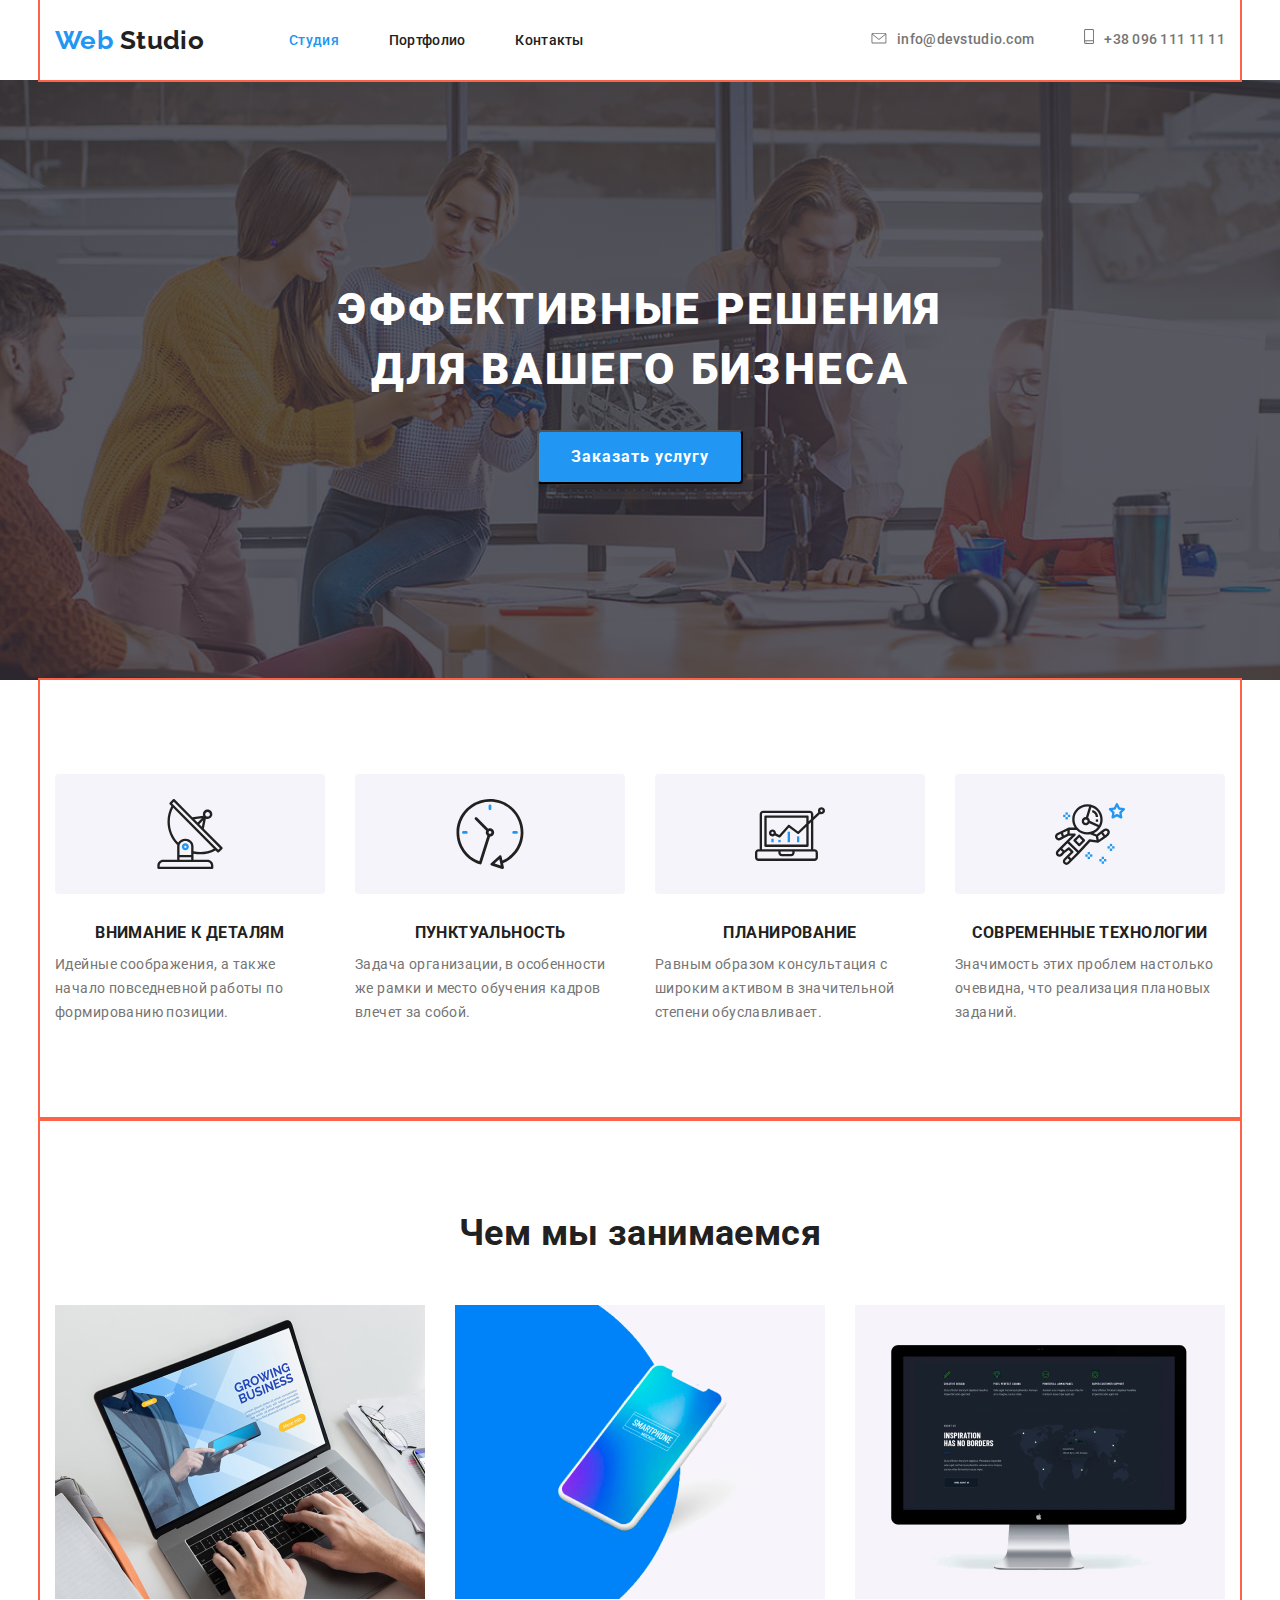
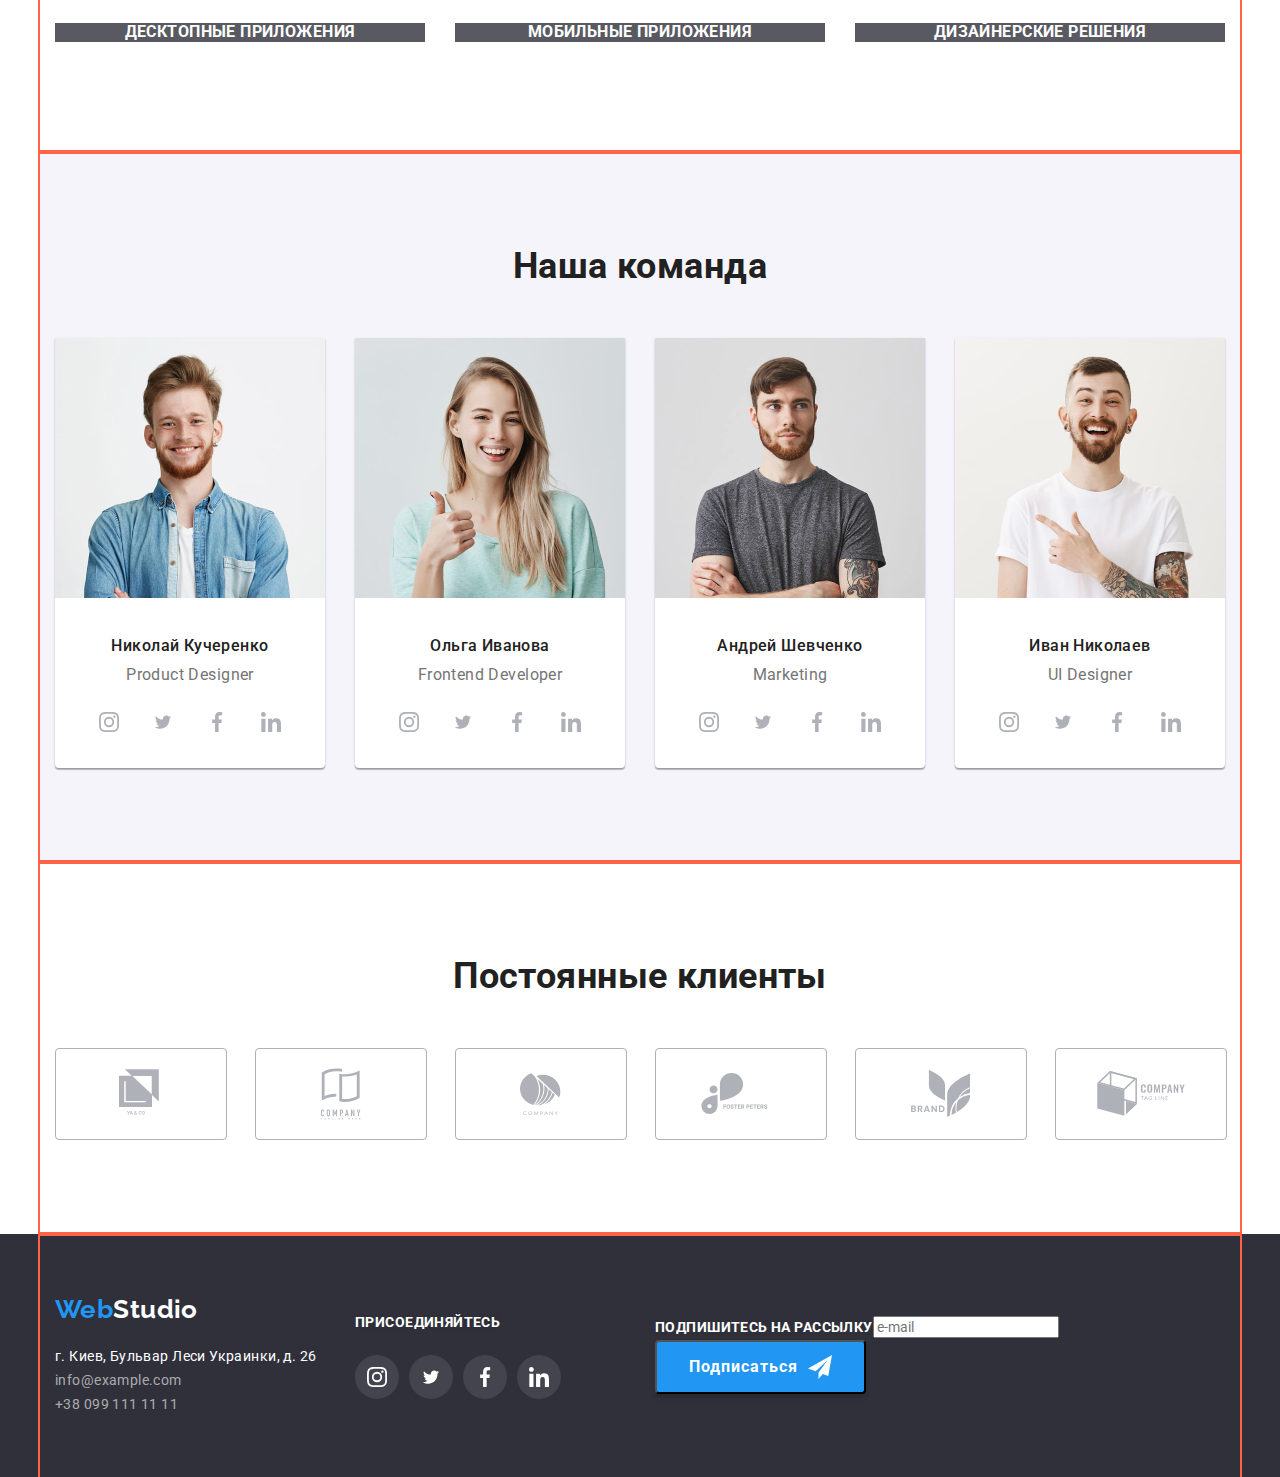
==== commit 706837f7: "почти закончен футер" ====
--- a/index.html
+++ b/index.html
@@ -340,39 +340,50 @@
       </div>
 
       <div class="footer-item">
-        <b class="examples-title">присоединяйтесь</b>
-        <ul class="list fsocial-networks flexbox">
+        <b class="examples-title footer">присоединяйтесь</b>
+        <ul class="list fsocial-networks">
           <li class="fnetworks-title">
             <a href="https://www.instagram.com/" target="_blank" rel="noopener noreferrer"
-              aria-label="Ссылка на Instagram">
-              <img src="./images/instagram.svg" alt="Ссылка Instagram" />
+              aria-label="Ссылка на Instagram" class="link fnetworks-icon">
+              <svg class="icon-instagram">
+                <use href="./images/sprite.svg#instagram"></use>
+              </svg>
             </a>
           </li>
           <li class="fnetworks-title">
             <a href="https://twitter.com/" target="_blank" rel="noopener noreferrer" aria-label="Ссылка на Twitter"
-              class="link">
-              <img src="./images/twitter.svg" alt="Ссылка Twitter" />
+              class="link fnetworks-icon">
+              <svg class="icon-twitter">
+                <use href="./images/sprite.svg#twitter"></use>
+              </svg>
             </a>
           </li>
           <li class="fnetworks-title">
             <a href="https://www.facebook.com/" target="_blank" rel="noopener noreferrer"
-              aria-label="Ссылка на Facebook" class="link">
-              <img src="./images/facebook.svg" alt="Ссылка Facebook" />
+              aria-label="Ссылка на Facebook" class="link fnetworks-icon">
+              <svg class="icon-facebook">
+                <use href="./images/sprite.svg#facebook"></use>
+              </svg>
             </a>
           </li>
           <li class="fnetworks-title">
             <a href="https://www.linkedin.com/" target="_blank" rel="noopener noreferrer"
-              aria-label="Ссылка на LinkedIn" class="link">
-              <img src="./images/linkedin.svg" alt="Ссылка LinkedIn" />
+              aria-label="Ссылка на LinkedIn" class="link fnetworks-icon">
+              <svg class="icon-linkedin">
+                <use href="./images/sprite.svg#linkedin"></use>
+              </svg>
             </a>
           </li>
         </ul>
       </div>
 
       <div class="footer-item1">
-        <b class="examples-title">Подпишитесь на рассылку</b><input type="text" placeholder="e-mail" />
-        <button type="button" class="btn-studio">
-          Подписаться<img src="./images/icon-send.svg" alt="иконка отправки" />
+        <b class="examples-title footer">Подпишитесь на рассылку</b><input type="text" placeholder="e-mail" />
+        <button type="button" class="btn-studio footer">
+          Подписаться
+          <svg class="send">
+            <use href="./images/sprite.svg#send"></use>
+          </svg>
         </button>
       </div>
     </section>
--- a/css/style.css
+++ b/css/style.css
@@ -87,9 +87,7 @@
 .menu-link:hover,
 .menu-link:focus,
 .contacts-link:hover,
-.contacts-link:focus,
-.footer .link:hover,
-.footer .link:focus {
+.contacts-link:focus {
   color: var(--accent-color);
 }
 
@@ -401,12 +399,36 @@
 
 footer {
   background-color: var(--footer-bg-color);
-}
-
-footer .container-hf{
-  height: 252px;
-}
-
+  /* height: 252px; */
+}
+
+.container-hf{
+  display: flex;
+  align-content: center;
+}
+
+
+.fnetworks-icon {
+  display: flex;
+  justify-content: center;
+  align-items: center;
+  height: 44px;
+  width: 44px;
+  color: var(--white);
+  margin: 0;
+  background-color: #43444d;
+  border-radius: 50%;
+}
+
+.fnetworks-icon:hover {
+  color: var(--white);
+  background-color: var(--accent-color);
+  border-radius: 50%;
+}
+
+.footer-item .logo {
+  margin-bottom: 20px;
+}
 .fnetworks-title {
     margin-right: 10px;
     padding-top: 20px;
@@ -414,19 +436,40 @@
 }
 
 .footer-item {
+  display: block;
   width: calc((100% - 90px) / 4);
   margin-right: 30px;
 }
 
+.footer-item.item {
+  margin-top: 60px;
+  margin-bottom: 60px;
+}
+
 .footer-item1 {
+  display: block;
   width: calc(50% - 15px);
-  margin-left: 15px;
 } 
 
 .footer-addres {
     color: rgba(255, 255, 255, 0.6);
     text-decoration: none;
     font-style: normal;
+}
+
+.send {
+  margin-left: 10px;
+  width: 24px;
+  height: 24px;
+  fill: var(--white);
+}
+
+.examples-title.footer {
+  margin-bottom: 20px;
+}
+
+.btn-studio.footer {
+  display: flex;
 }
 
 .list .link {
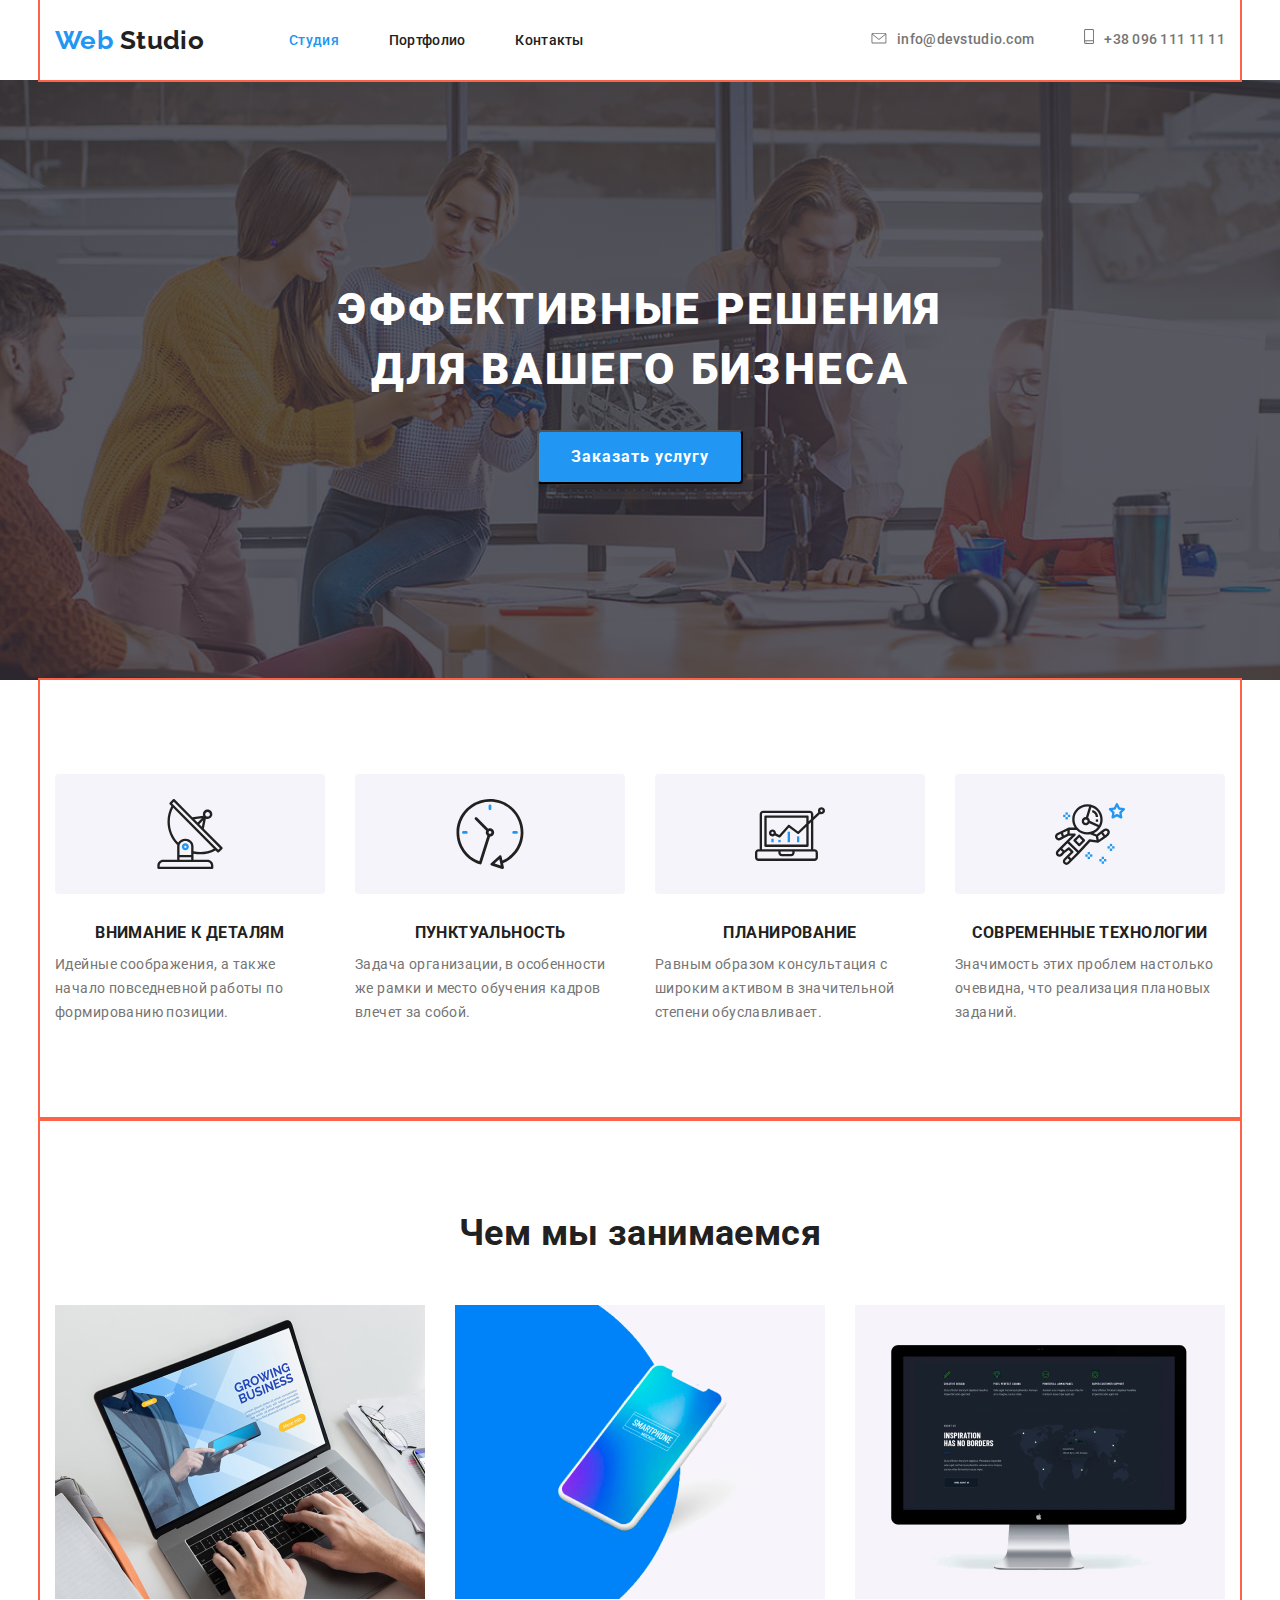
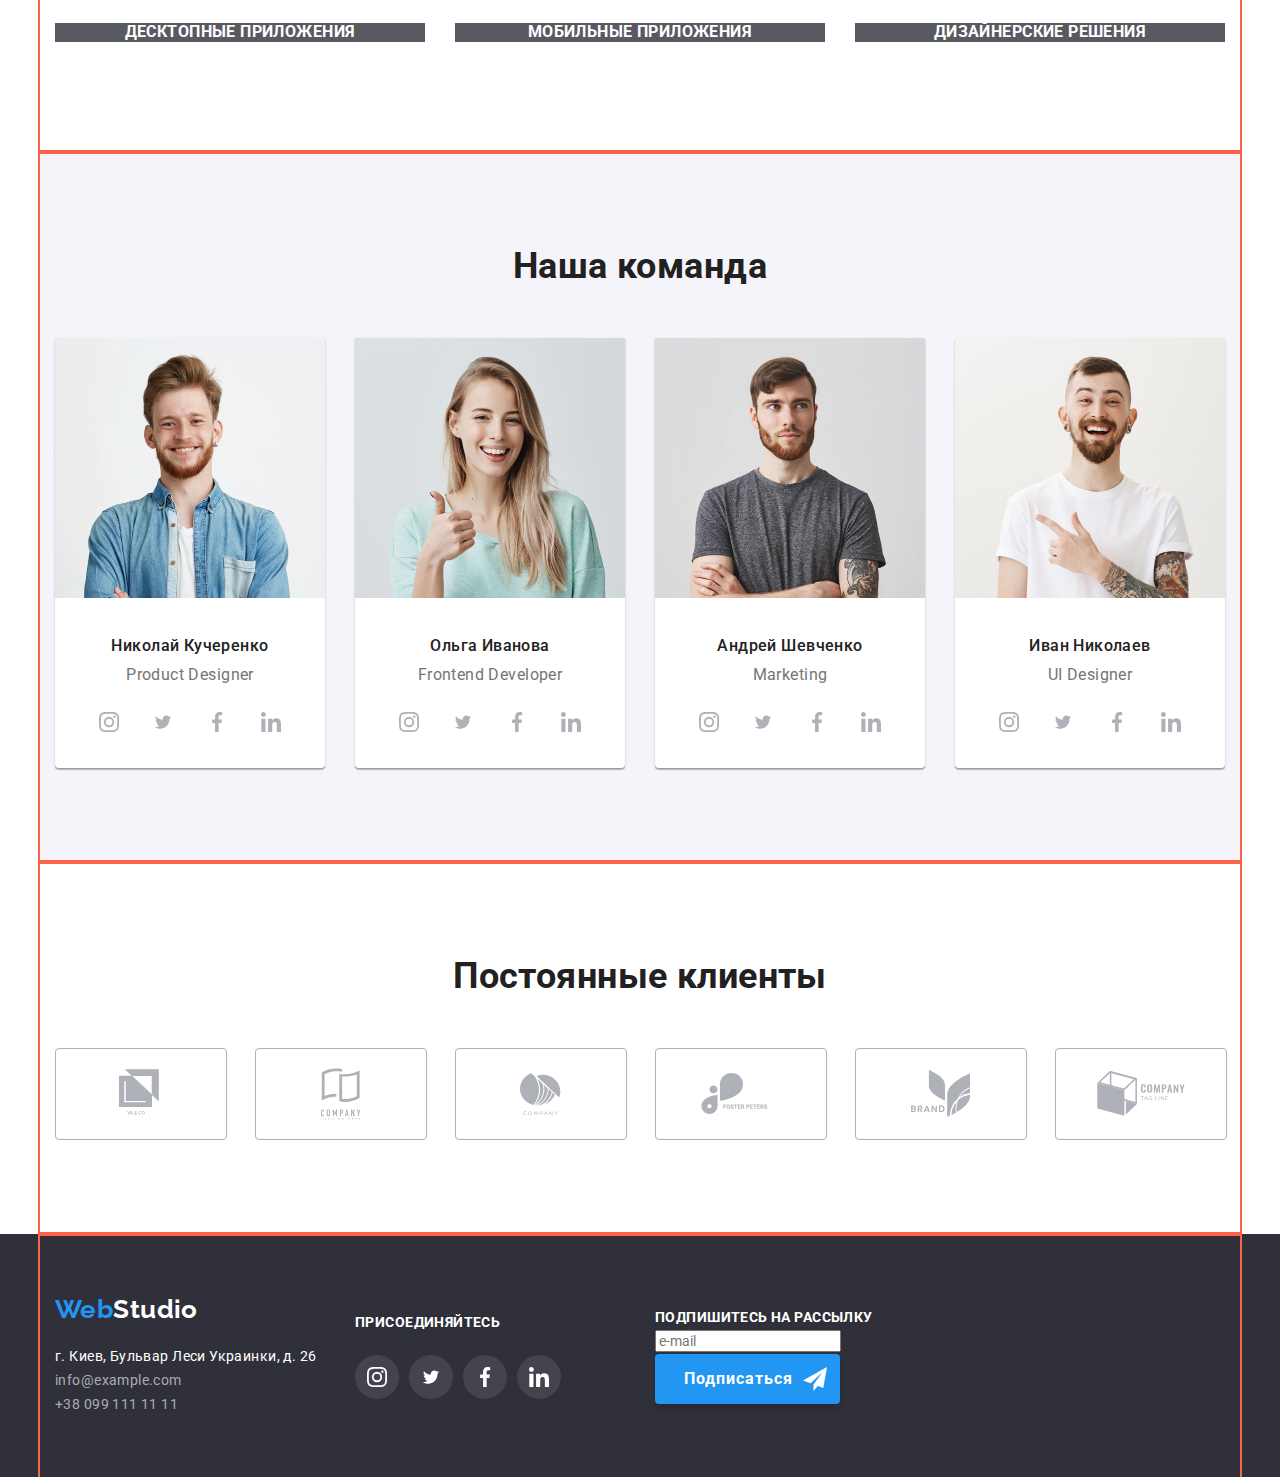
==== commit 2a064bc9: "макет студии закончен" ====
--- a/index.html
+++ b/index.html
@@ -378,7 +378,8 @@
       </div>
 
       <div class="footer-item1">
-        <b class="examples-title footer">Подпишитесь на рассылку</b><input type="text" placeholder="e-mail" />
+        <b class="examples-title footer">Подпишитесь на рассылку</b><br>
+        <input type="text" placeholder="e-mail" />
         <button type="button" class="btn-studio footer">
           Подписаться
           <svg class="send">
--- a/css/style.css
+++ b/css/style.css
@@ -464,12 +464,11 @@
   fill: var(--white);
 }
 
-.examples-title.footer {
-  margin-bottom: 20px;
-}
-
 .btn-studio.footer {
   display: flex;
+  padding: 10px 13px 10px 29px;
+  border: 0;
+  border-radius: 4px;
 }
 
 .list .link {
